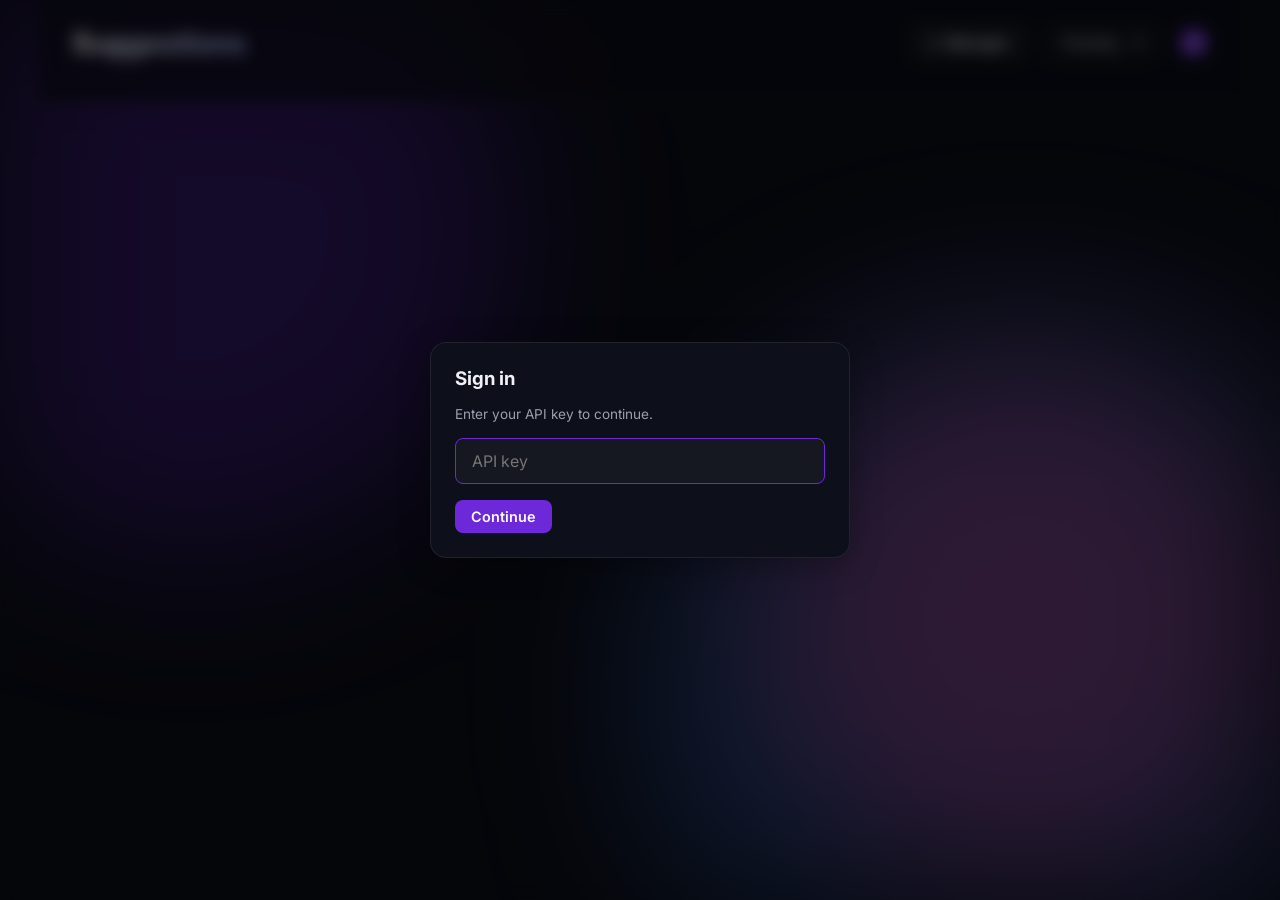
==== static/suggestions.html @ 697f7983 "Added suggestion management." ====
<!DOCTYPE html>
<html lang="en">

<head>
    <meta charset="UTF-8">
    <meta name="viewport" content="width=device-width, initial-scale=1.0">
    <title>Suggestions — Content Manager</title>
    <link href="https://fonts.googleapis.com/css2?family=Inter:wght@300;400;600;800&display=swap" rel="stylesheet">
    <link rel="stylesheet" href="style.css">
    <link rel="icon"
        href="data:image/svg+xml,<svg xmlns=%22http://www.w3.org/2000/svg%22 viewBox=%220 0 100 100%22><text y=%22.9em%22 font-size=%2290%22>📥</text></svg>">
</head>

<body>
    <div id="background-blobs">
        <div class="blob blob-1"></div>
        <div class="blob blob-2"></div>
        <div class="blob blob-3"></div>
    </div>

    <div class="app-container">
        <header class="glass-header">
            <div class="header-content">
                <h1>Suggestions</h1>
                <div class="header-controls">
                    <a href="index.html" class="btn secondary-btn">← Manager</a>
                    <div class="search-box">
                        <label for="status-filter" class="visually-hidden">Status</label>
                        <select id="status-filter">
                            <option value="pending" selected>Pending</option>
                            <option value="approved">Approved</option>
                            <option value="rejected">Rejected</option>
                            <option value="">All</option>
                        </select>
                    </div>
                    <button id="refresh-btn" class="btn primary-btn" title="Refresh">
                        <svg viewBox="0 0 24 24" fill="none" stroke="currentColor" stroke-width="2"
                            stroke-linecap="round" stroke-linejoin="round">
                            <polyline points="23 4 23 10 17 10"></polyline>
                            <polyline points="1 20 1 14 7 14"></polyline>
                            <path d="M3.51 9a9 9 0 0 1 14.85-3.36L23 10M1 14l4.64 4.36A9 9 0 0 0 20.49 15"></path>
                        </svg>
                    </button>
                </div>
            </div>
            <div id="site-tabs" class="site-tabs"></div>
        </header>

        <main>
            <div id="suggestions-list" class="suggestions-list"></div>
            <p id="empty-state" class="empty-state hidden">No suggestions match the current filters.</p>
        </main>
    </div>

    <!-- Edit Payload Modal -->
    <div id="edit-modal" class="modal hidden">
        <div class="modal-backdrop"></div>
        <div class="modal-content glass-panel">
            <button class="close-modal-btn" id="edit-close-btn">&times;</button>
            <div class="modal-body">
                <div class="modal-details">
                    <h3>Edit Payload</h3>
                    <p class="modal-meta" id="edit-id"></p>
                    <textarea id="edit-payload" class="json-editor" spellcheck="false"></textarea>
                    <p id="edit-error" class="login-error"></p>
                    <div class="modal-actions">
                        <button id="edit-cancel-btn" class="btn secondary-btn">Cancel</button>
                        <button id="edit-save-btn" class="btn primary-btn">Save</button>
                    </div>
                </div>
            </div>
        </div>
    </div>

    <!-- Confirm Modal -->
    <div id="confirm-modal" class="modal hidden">
        <div class="modal-backdrop"></div>
        <div class="modal-content glass-panel confirm-modal-content">
            <div class="modal-body">
                <div class="modal-details">
                    <h3 id="confirm-title">Confirm</h3>
                    <p id="confirm-message"></p>
                    <div class="modal-actions">
                        <button id="confirm-cancel-btn" class="btn secondary-btn">Cancel</button>
                        <button id="confirm-ok-btn" class="btn danger-btn">Confirm</button>
                    </div>
                </div>
            </div>
        </div>
    </div>

    <!-- Login Overlay -->
    <div id="login-overlay" class="modal hidden">
        <div class="modal-backdrop"></div>
        <div class="modal-content glass-panel confirm-modal-content">
            <div class="modal-body">
                <div class="modal-details">
                    <h3>Sign in</h3>
                    <p class="modal-meta">Enter your API key to continue.</p>
                    <input type="password" id="api-key-input" class="api-key-input" placeholder="API key"
                        autocomplete="current-password">
                    <p id="login-error" class="login-error"></p>
                    <div class="modal-actions">
                        <button id="login-submit-btn" class="btn primary-btn">Continue</button>
                    </div>
                </div>
            </div>
        </div>
    </div>

    <div id="toast-container"></div>

    <script src="suggestions.js"></script>
</body>

</html>
---- static/style.css ----
:root {
    --bg-color: #0d0f1a;
    --text-main: #f0f0f5;
    --text-muted: #9aa0ae;
    --glass-bg: rgba(255, 255, 255, 0.03);
    --glass-border: rgba(255, 255, 255, 0.08);
    --glass-hover: rgba(255, 255, 255, 0.06);
    --primary: #6d28d9;
    --primary-hover: #7c3aed;
    --danger: #dc2626;
    --danger-hover: #ef4444;
    --accent-1: #3b82f6;
    --accent-2: #ec4899;
}

* {
    box-sizing: border-box;
    margin: 0;
    padding: 0;
}

body {
    font-family: 'Inter', sans-serif;
    background-color: var(--bg-color);
    color: var(--text-main);
    min-height: 100vh;
    overflow-x: hidden;
    position: relative;
}

/* Background Animated Blobs */
#background-blobs {
    position: fixed;
    top: 0;
    left: 0;
    width: 100vw;
    height: 100vh;
    z-index: -1;
    overflow: hidden;
    pointer-events: none;
    filter: blur(80px);
}

.blob {
    position: absolute;
    border-radius: 50%;
    opacity: 0.4;
    animation: float 20s infinite ease-in-out alternate;
}

.blob-1 {
    top: -10%;
    left: -10%;
    width: 50vw;
    height: 50vw;
    background: var(--primary);
    animation-delay: 0s;
}

.blob-2 {
    bottom: -20%;
    right: -10%;
    width: 60vw;
    height: 60vw;
    background: var(--accent-1);
    animation-delay: -5s;
}

.blob-3 {
    top: 40%;
    left: 60%;
    width: 40vw;
    height: 40vw;
    background: var(--accent-2);
    animation-delay: -10s;
}

@keyframes float {
    0% {
        transform: translate(0, 0) scale(1);
    }

    100% {
        transform: translate(10%, 10%) scale(1.1);
    }
}

/* Layout */
.app-container {
    max-width: 1200px;
    margin: 0 auto;
    padding: 2rem;
    display: flex;
    flex-direction: column;
    gap: 2rem;
}

/* Glassmorphism Classes */
.glass-panel {
    background: var(--glass-bg);
    border: 1px solid var(--glass-border);
    backdrop-filter: blur(12px);
    -webkit-backdrop-filter: blur(12px);
    border-radius: 16px;
    box-shadow: 0 8px 32px 0 rgba(0, 0, 0, 0.3);
}

.glass-header {
    background: rgba(13, 15, 26, 0.7);
    border-bottom: 1px solid var(--glass-border);
    backdrop-filter: blur(16px);
    -webkit-backdrop-filter: blur(16px);
    position: sticky;
    top: 0;
    z-index: 10;
    margin: -2rem -2rem 0;
    padding: 1.5rem 2rem;
}

.header-content {
    max-width: 1200px;
    margin: 0 auto;
    display: flex;
    justify-content: space-between;
    align-items: center;
    flex-wrap: wrap;
    gap: 1rem;
}

.header-controls {
    display: flex;
    gap: 1rem;
    align-items: center;
    flex-wrap: wrap;
}

.search-box {
    display: flex;
    align-items: center;
    gap: 0.5rem;
    background: var(--glass-bg);
    padding: 0.5rem 1rem;
    border-radius: 999px;
    border: 1px solid var(--glass-border);
}

.search-box input {
    background: transparent;
    border: none;
    color: var(--text-main);
    font-family: inherit;
    font-size: 0.9rem;
    outline: none;
    width: 200px;
}

.search-box svg {
    color: var(--text-muted);
}

h1 {
    font-weight: 800;
    font-size: 1.8rem;
    background: linear-gradient(90deg, #fff, #a5b4fc);
    -webkit-background-clip: text;
    background-clip: text;
    -webkit-text-fill-color: transparent;
}

.prefix-selector {
    display: flex;
    align-items: center;
    gap: 0.75rem;
    background: var(--glass-bg);
    padding: 0.5rem 1rem;
    border-radius: 999px;
    border: 1px solid var(--glass-border);
}

.prefix-selector label {
    font-size: 0.9rem;
    color: var(--text-muted);
}

.prefix-selector input {
    background: transparent;
    border: none;
    color: var(--text-main);
    font-family: inherit;
    font-size: 1rem;
    outline: none;
    width: 150px;
}

/* Buttons */
.btn {
    display: inline-flex;
    align-items: center;
    justify-content: center;
    padding: 0.5rem 1rem;
    border-radius: 8px;
    border: none;
    font-family: inherit;
    font-weight: 600;
    cursor: pointer;
    transition: all 0.2s ease;
    text-decoration: none;
    font-size: 0.9rem;
    gap: 0.5rem;
}

.btn:active {
    transform: scale(0.95);
}

.primary-btn {
    background: var(--primary);
    color: white;
}

.primary-btn:hover {
    background: var(--primary-hover);
}

.secondary-btn {
    background: var(--glass-hover);
    color: white;
    border: 1px solid var(--glass-border);
}

.secondary-btn:hover {
    background: rgba(255, 255, 255, 0.1);
}

.danger-btn {
    background: rgba(220, 38, 38, 0.2);
    color: #fca5a5;
    border: 1px solid rgba(220, 38, 38, 0.5);
}

.danger-btn:hover {
    background: var(--danger);
    color: white;
}

#refresh-btn {
    padding: 0.4rem;
    border-radius: 50%;
}

#refresh-btn svg {
    width: 16px;
    height: 16px;
}

/* Dropzone */
.dropzone {
    padding: 3rem;
    text-align: center;
    border: 2px dashed var(--glass-border);
    cursor: pointer;
    transition: all 0.3s ease;
}

.dropzone:hover,
.dropzone.dragover {
    border-color: var(--primary);
    background: rgba(109, 40, 217, 0.1);
}

.dropzone-content {
    display: flex;
    flex-direction: column;
    align-items: center;
    gap: 1rem;
    color: var(--text-muted);
}

.dropzone-content h3 {
    color: var(--text-main);
    font-weight: 600;
}

.upload-progress {
    margin-top: 1rem;
    background: var(--glass-bg);
    border-radius: 8px;
    padding: 0.5rem;
    display: flex;
    align-items: center;
    gap: 1rem;
}

.progress-bar {
    flex: 1;
    height: 6px;
    background: var(--glass-border);
    border-radius: 3px;
    overflow: hidden;
}

.progress-fill {
    height: 100%;
    width: 0%;
    background: linear-gradient(90deg, var(--primary), var(--accent-1));
    transition: width 0.3s ease;
}

.hidden {
    display: none !important;
}

main {
    display: flex;
    flex-direction: column;
    gap: 2rem;
}

/* Content Sections */
.content-section {
    display: flex;
    flex-direction: column;
    gap: 2rem;
}

.section-header {
    display: flex;
    align-items: center;
    gap: 1rem;
    border-bottom: 1px solid var(--glass-border);
    padding-bottom: 0.5rem;
}

.section-header h2 {
    font-weight: 600;
    font-size: 1.4rem;
}

.badge {
    background: var(--primary);
    color: white;
    padding: 0.2rem 0.6rem;
    border-radius: 999px;
    font-size: 0.8rem;
    font-weight: 800;
}

/* Grids */
.images-grid, .videos-grid {
    display: grid;
    grid-template-columns: repeat(auto-fill, minmax(180px, 1fr));
    gap: 1.5rem;
}

.image-card {
    position: relative;
    aspect-ratio: 1;
    border-radius: 12px;
    overflow: hidden;
    cursor: pointer;
    background: var(--glass-bg);
    border: 1px solid var(--glass-border);
    transition: transform 0.3s cubic-bezier(0.175, 0.885, 0.32, 1.275), box-shadow 0.3s ease;
}

.image-card img {
    width: 100%;
    height: 100%;
    object-fit: cover;
    transition: transform 0.3s ease;
}

.image-card:hover {
    transform: translateY(-5px) scale(1.03);
    box-shadow: 0 10px 20px rgba(0, 0, 0, 0.4);
    border-color: rgba(255, 255, 255, 0.2);
}

.image-card:hover img {
    transform: scale(1.1);
}

.image-card .overlay {
    position: absolute;
    inset: 0;
    background: linear-gradient(to top, rgba(0, 0, 0, 0.8) 0%, transparent 50%);
    opacity: 0;
    transition: opacity 0.3s ease;
    display: flex;
    align-items: flex-end;
    padding: 1rem;
}

.image-card:hover .overlay {
    opacity: 1;
}

.overlay span {
    font-size: 0.85rem;
    white-space: nowrap;
    overflow: hidden;
    text-overflow: ellipsis;
}

.others-list {
    display: flex;
    flex-direction: column;
    gap: 0.5rem;
}

.list-item {
    display: flex;
    justify-content: space-between;
    align-items: center;
    padding: 1rem;
    background: var(--glass-bg);
    border: 1px solid var(--glass-border);
    border-radius: 8px;
    transition: background 0.2s ease;
}

.list-item:hover {
    background: var(--glass-hover);
}

.item-info {
    display: flex;
    align-items: center;
    gap: 1rem;
}

.item-icon {
    color: var(--text-muted);
}

.item-name {
    font-weight: 600;
}

.item-meta {
    display: flex;
    gap: 1rem;
    font-size: 0.85rem;
    color: var(--text-muted);
}

.item-actions {
    display: flex;
    gap: 0.5rem;
}

/* Modal */
.modal {
    position: fixed;
    inset: 0;
    z-index: 50;
    display: flex;
    align-items: center;
    justify-content: center;
    padding: 2rem;
}

.modal-backdrop {
    position: absolute;
    inset: 0;
    background: rgba(0, 0, 0, 0.6);
    backdrop-filter: blur(8px);
    -webkit-backdrop-filter: blur(8px);
}

.modal-content {
    position: relative;
    max-width: 800px;
    width: 100%;
    max-height: 90vh;
    display: flex;
    flex-direction: column;
    overflow: hidden;
    background: var(--bg-color);
    border-radius: 16px;
    border: 1px solid var(--glass-border);
    animation: modalPop 0.3s cubic-bezier(0.175, 0.885, 0.32, 1.275);
}

@keyframes modalPop {
    0% {
        transform: scale(0.9);
        opacity: 0;
    }

    100% {
        transform: scale(1);
        opacity: 1;
    }
}

.close-modal-btn {
    position: absolute;
    top: 1rem;
    right: 1rem;
    background: rgba(0, 0, 0, 0.5);
    color: white;
    border: none;
    width: 32px;
    height: 32px;
    border-radius: 50%;
    font-size: 1.5rem;
    cursor: pointer;
    display: flex;
    align-items: center;
    justify-content: center;
    z-index: 10;
    transition: background 0.2s;
}

.close-modal-btn:hover {
    background: var(--danger);
}

.modal-body {
    display: flex;
    flex-direction: column;
    height: 100%;
    overflow-y: auto;
}

#modal-image {
    width: 100%;
    max-height: 60vh;
    object-fit: contain;
    background-color: #1a1c29;
    background-image:
        linear-gradient(45deg, #0d0f1a 25%, transparent 25%),
        linear-gradient(-45deg, #0d0f1a 25%, transparent 25%),
        linear-gradient(45deg, transparent 75%, #0d0f1a 75%),
        linear-gradient(-45deg, transparent 75%, #0d0f1a 75%);
    background-size: 20px 20px;
    background-position: 0 0, 0 10px, 10px -10px, -10px 0px;
}

.modal-details {
    padding: 1.5rem;
    display: flex;
    flex-direction: column;
    gap: 1rem;
}

#modal-title {
    font-weight: 600;
    word-break: break-all;
}

.modal-meta {
    font-size: 0.85rem;
    color: var(--text-muted);
}

.modal-meta:empty {
    display: none;
}

.confirm-modal-content {
    max-width: 420px;
}

#confirm-message {
    color: var(--text-muted);
    font-size: 0.95rem;
    line-height: 1.5;
    word-break: break-word;
}

.api-key-input {
    background: var(--glass-bg);
    border: 1px solid var(--glass-border);
    color: var(--text-main);
    font-family: inherit;
    font-size: 1rem;
    padding: 0.75rem 1rem;
    border-radius: 8px;
    outline: none;
    width: 100%;
    transition: border-color 0.2s ease;
}

.api-key-input:focus {
    border-color: var(--primary);
}

.login-error {
    color: var(--danger);
    font-size: 0.85rem;
    min-height: 1.2em;
    margin: 0;
}

.login-error:empty {
    display: none;
}

/* Toasts */
#toast-container {
    position: fixed;
    bottom: 1.5rem;
    right: 1.5rem;
    z-index: 100;
    display: flex;
    flex-direction: column;
    gap: 0.5rem;
    pointer-events: none;
}

.toast {
    background: rgba(13, 15, 26, 0.85);
    border: 1px solid var(--glass-border);
    backdrop-filter: blur(12px);
    -webkit-backdrop-filter: blur(12px);
    color: var(--text-main);
    padding: 0.75rem 1rem;
    border-radius: 8px;
    font-size: 0.9rem;
    max-width: 360px;
    box-shadow: 0 8px 24px rgba(0, 0, 0, 0.3);
    opacity: 0;
    transform: translateX(20px);
    transition: opacity 0.25s ease, transform 0.25s ease;
    pointer-events: auto;
}

.toast.show {
    opacity: 1;
    transform: translateX(0);
}

.toast-success {
    border-color: rgba(52, 211, 153, 0.5);
}

.toast-error {
    border-color: rgba(220, 38, 38, 0.6);
}

.modal-actions {
    display: flex;
    gap: 1rem;
    flex-wrap: wrap;
}

/* Animations */
@keyframes spin {
    100% {
        transform: rotate(360deg);
    }
}

.loading {
    opacity: 0.5;
    pointer-events: none;
}

.spinner {
    animation: spin 1s linear infinite;
}

/* ---------------- Suggestions page ---------------- */

.visually-hidden {
    position: absolute;
    width: 1px;
    height: 1px;
    padding: 0;
    margin: -1px;
    overflow: hidden;
    clip: rect(0, 0, 0, 0);
    white-space: nowrap;
    border: 0;
}

.muted {
    color: var(--text-muted);
    font-size: 0.9rem;
}

#status-filter {
    background: transparent;
    border: none;
    color: var(--text-main);
    font-family: inherit;
    font-size: 0.9rem;
    outline: none;
    cursor: pointer;
}

#status-filter option {
    background: var(--bg-color);
    color: var(--text-main);
}

.site-tabs {
    display: flex;
    gap: 0.5rem;
    flex-wrap: wrap;
    margin-top: 1rem;
    max-width: 1200px;
    margin-left: auto;
    margin-right: auto;
}

.site-tab {
    display: inline-flex;
    align-items: center;
    gap: 0.5rem;
    background: var(--glass-bg);
    border: 1px solid var(--glass-border);
    color: var(--text-muted);
    padding: 0.5rem 1rem;
    border-radius: 999px;
    cursor: pointer;
    font-family: inherit;
    font-size: 0.9rem;
    font-weight: 600;
    transition: all 0.2s ease;
}

.site-tab:hover {
    background: var(--glass-hover);
    color: var(--text-main);
}

.site-tab.active {
    background: var(--primary);
    border-color: var(--primary);
    color: white;
}

.tab-badge {
    background: rgba(255, 255, 255, 0.15);
    color: inherit;
    padding: 0.1rem 0.55rem;
    border-radius: 999px;
    font-size: 0.75rem;
    font-weight: 800;
    min-width: 1.5rem;
    text-align: center;
}

.tab-badge.has-pending {
    background: var(--accent-2);
    color: white;
}

.suggestions-list {
    display: flex;
    flex-direction: column;
    gap: 1.5rem;
}

.empty-state {
    text-align: center;
    color: var(--text-muted);
    padding: 3rem;
}

.suggestion-card {
    padding: 1.25rem 1.5rem;
    display: flex;
    flex-direction: column;
    gap: 1rem;
    transition: box-shadow 0.3s ease;
}

.suggestion-card.status-approved {
    border-left: 3px solid #22c55e;
}

.suggestion-card.status-rejected {
    border-left: 3px solid var(--danger);
    opacity: 0.75;
}

.suggestion-card.status-pending {
    border-left: 3px solid var(--accent-2);
}

.suggestion-card.focus-flash {
    box-shadow: 0 0 0 2px var(--accent-1), 0 8px 32px 0 rgba(0, 0, 0, 0.3);
}

.suggestion-head {
    display: flex;
    justify-content: space-between;
    align-items: flex-start;
    gap: 1rem;
    flex-wrap: wrap;
}

.suggestion-meta {
    display: flex;
    align-items: center;
    gap: 0.75rem;
    flex-wrap: wrap;
}

.suggestion-id {
    font-family: ui-monospace, SFMono-Regular, Menlo, Monaco, monospace;
    font-size: 0.85rem;
    color: var(--text-main);
    background: var(--glass-bg);
    border: 1px solid var(--glass-border);
    padding: 0.2rem 0.5rem;
    border-radius: 6px;
}

.suggestion-kind {
    font-size: 0.75rem;
    font-weight: 800;
    text-transform: uppercase;
    letter-spacing: 0.05em;
    padding: 0.2rem 0.55rem;
    border-radius: 999px;
}

.kind-new {
    background: rgba(34, 197, 94, 0.15);
    color: #86efac;
    border: 1px solid rgba(34, 197, 94, 0.4);
}

.kind-edit {
    background: rgba(59, 130, 246, 0.15);
    color: #93c5fd;
    border: 1px solid rgba(59, 130, 246, 0.4);
}

.kind-delete {
    background: rgba(220, 38, 38, 0.15);
    color: #fca5a5;
    border: 1px solid rgba(220, 38, 38, 0.4);
}

.suggestion-date {
    color: var(--text-muted);
    font-size: 0.85rem;
}

.status-pill {
    font-size: 0.7rem;
    font-weight: 800;
    text-transform: uppercase;
    letter-spacing: 0.05em;
    padding: 0.15rem 0.5rem;
    border-radius: 999px;
}

.status-pill.status-pending {
    background: rgba(236, 72, 153, 0.2);
    color: #f9a8d4;
    border: 1px solid rgba(236, 72, 153, 0.5);
}

.status-pill.status-approved {
    background: rgba(34, 197, 94, 0.2);
    color: #86efac;
    border: 1px solid rgba(34, 197, 94, 0.5);
}

.status-pill.status-rejected {
    background: rgba(220, 38, 38, 0.2);
    color: #fca5a5;
    border: 1px solid rgba(220, 38, 38, 0.5);
}

.suggestion-actions {
    display: flex;
    gap: 0.5rem;
    flex-wrap: wrap;
}

.suggestion-body {
    display: flex;
    flex-direction: column;
    gap: 1rem;
}

.block-label {
    font-size: 0.75rem;
    font-weight: 800;
    text-transform: uppercase;
    letter-spacing: 0.08em;
    color: var(--text-muted);
    margin-bottom: 0.5rem;
}

.payload-json {
    background: rgba(0, 0, 0, 0.25);
    border: 1px solid var(--glass-border);
    border-radius: 8px;
    padding: 0.75rem 1rem;
    font-family: ui-monospace, SFMono-Regular, Menlo, Monaco, monospace;
    font-size: 0.8rem;
    color: var(--text-main);
    overflow-x: auto;
    max-height: 300px;
    overflow-y: auto;
    white-space: pre;
}

.suggestion-images-grid {
    display: grid;
    grid-template-columns: repeat(auto-fill, minmax(140px, 1fr));
    gap: 1rem;
}

.image-tile {
    display: flex;
    flex-direction: column;
    gap: 0.5rem;
    background: var(--glass-bg);
    border: 1px solid var(--glass-border);
    border-radius: 10px;
    padding: 0.5rem;
}

.image-tile.status-rejected {
    opacity: 0.45;
}

.image-tile.status-approved {
    border-color: rgba(34, 197, 94, 0.4);
}

.image-tile-link {
    display: block;
    aspect-ratio: 1;
    overflow: hidden;
    border-radius: 6px;
    background: rgba(0, 0, 0, 0.2);
}

.image-tile-link img {
    width: 100%;
    height: 100%;
    object-fit: cover;
    transition: transform 0.2s ease;
}

.image-tile-link:hover img {
    transform: scale(1.05);
}

.image-tile-meta {
    display: flex;
    justify-content: space-between;
    align-items: center;
    gap: 0.5rem;
}

.image-id {
    font-family: ui-monospace, SFMono-Regular, Menlo, Monaco, monospace;
    font-size: 0.7rem;
    color: var(--text-muted);
    overflow: hidden;
    text-overflow: ellipsis;
    white-space: nowrap;
    flex: 1;
}

.btn.small {
    padding: 0.3rem 0.6rem;
    font-size: 0.75rem;
}

.json-editor {
    background: rgba(0, 0, 0, 0.3);
    border: 1px solid var(--glass-border);
    color: var(--text-main);
    font-family: ui-monospace, SFMono-Regular, Menlo, Monaco, monospace;
    font-size: 0.85rem;
    padding: 0.75rem 1rem;
    border-radius: 8px;
    min-height: 220px;
    resize: vertical;
    width: 100%;
    outline: none;
    transition: border-color 0.2s ease;
}

.json-editor:focus {
    border-color: var(--primary);
}
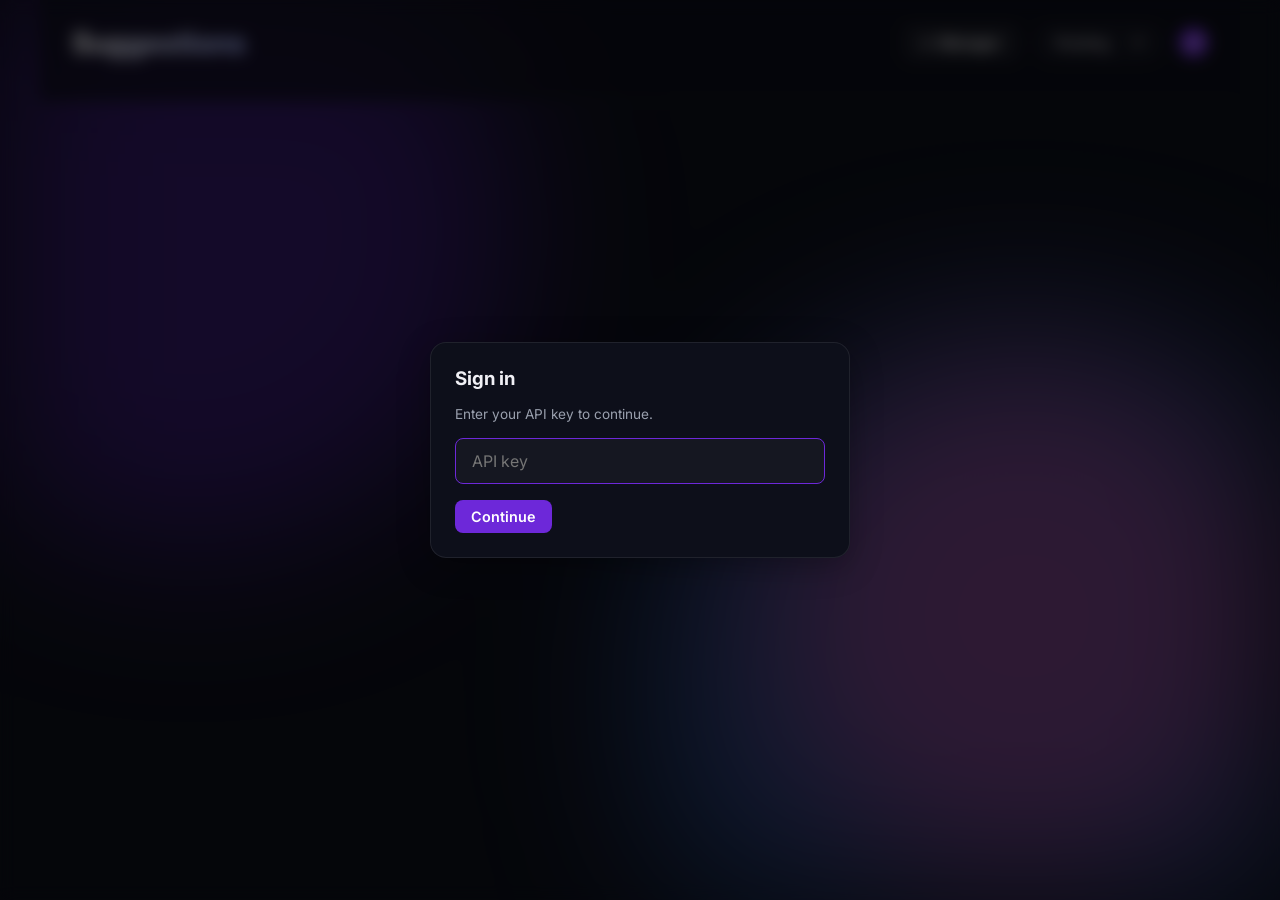
==== commit 665a8fed: "Added public suggestion retrieval for any feedback." ====
--- a/static/suggestions.html
+++ b/static/suggestions.html
@@ -29,6 +29,7 @@
                         <select id="status-filter">
                             <option value="pending" selected>Pending</option>
                             <option value="approved">Approved</option>
+                            <option value="completed">Completed</option>
                             <option value="rejected">Rejected</option>
                             <option value="">All</option>
                         </select>
@@ -52,6 +53,29 @@
         </main>
     </div>
 
+    <!-- Image Preview Modal -->
+    <div id="image-modal" class="modal hidden">
+        <div class="modal-backdrop"></div>
+        <div class="modal-content glass-panel">
+            <button class="close-modal-btn" id="image-modal-close-btn">&times;</button>
+            <div class="modal-body">
+                <img id="image-modal-img" src="" alt="">
+                <div class="modal-details">
+                    <h3 id="image-modal-id"></h3>
+                    <p id="image-modal-meta" class="modal-meta"></p>
+                    <p id="image-modal-moved" class="modal-meta"></p>
+                    <div class="modal-actions">
+                        <a id="image-modal-original" href="#" target="_blank" rel="noopener" class="btn secondary-btn">Original</a>
+                        <a id="image-modal-preview" href="#" target="_blank" rel="noopener" class="btn secondary-btn">Preview</a>
+                        <a id="image-modal-thumb" href="#" target="_blank" rel="noopener" class="btn secondary-btn">Thumbnail</a>
+                        <button id="image-modal-copy-id" class="btn secondary-btn">Copy ID</button>
+                        <button id="image-modal-remove" class="btn danger-btn">Remove</button>
+                    </div>
+                </div>
+            </div>
+        </div>
+    </div>
+
     <!-- Edit Payload Modal -->
     <div id="edit-modal" class="modal hidden">
         <div class="modal-backdrop"></div>
@@ -66,6 +90,27 @@
                     <div class="modal-actions">
                         <button id="edit-cancel-btn" class="btn secondary-btn">Cancel</button>
                         <button id="edit-save-btn" class="btn primary-btn">Save</button>
+                    </div>
+                </div>
+            </div>
+        </div>
+    </div>
+
+    <!-- Admin Feedback Modal -->
+    <div id="feedback-modal" class="modal hidden">
+        <div class="modal-backdrop"></div>
+        <div class="modal-content glass-panel">
+            <button class="close-modal-btn" id="feedback-close-btn">&times;</button>
+            <div class="modal-body">
+                <div class="modal-details">
+                    <h3>Admin Feedback</h3>
+                    <p class="modal-meta" id="feedback-id"></p>
+                    <textarea id="feedback-text" class="json-editor feedback-editor" spellcheck="true"
+                        placeholder="Feedback shown to the suggester when they check this suggestion's status."></textarea>
+                    <p id="feedback-error" class="login-error"></p>
+                    <div class="modal-actions">
+                        <button id="feedback-cancel-btn" class="btn secondary-btn">Cancel</button>
+                        <button id="feedback-save-btn" class="btn primary-btn">Save</button>
                     </div>
                 </div>
             </div>
--- a/static/style.css
+++ b/static/style.css
@@ -192,6 +192,23 @@
     width: 150px;
 }
 
+#prefix-presets {
+    background: transparent;
+    border: none;
+    border-left: 1px solid var(--glass-border);
+    padding-left: 0.75rem;
+    color: var(--text-muted);
+    font-family: inherit;
+    font-size: 0.9rem;
+    outline: none;
+    cursor: pointer;
+}
+
+#prefix-presets option {
+    background: var(--bg-color);
+    color: var(--text-main);
+}
+
 /* Buttons */
 .btn {
     display: inline-flex;
@@ -248,9 +265,60 @@
     border-radius: 50%;
 }
 
-#refresh-btn svg {
+#refresh-btn svg,
+#sync-sheet-btn svg {
     width: 16px;
     height: 16px;
+}
+
+#data-files-section .section-header #sync-sheet-btn {
+    margin-left: auto;
+}
+
+/* Delayed-delete picker + scheduled markers */
+.confirm-delay-row {
+    display: flex;
+    align-items: center;
+    gap: 0.6rem;
+    margin: 0.5rem 0 0.25rem;
+}
+
+.confirm-delay-row select {
+    background: var(--bg-color);
+    color: var(--text-main);
+    border: 1px solid var(--glass-border);
+    border-radius: 8px;
+    padding: 0.4rem 0.6rem;
+    font-family: inherit;
+    font-size: 0.9rem;
+    cursor: pointer;
+}
+
+.sched-badge {
+    display: inline-flex;
+    align-items: center;
+    gap: 0.25rem;
+    background: rgba(240, 173, 78, 0.18);
+    color: #f0ad4e;
+    border: 1px solid rgba(240, 173, 78, 0.4);
+    padding: 0.1rem 0.5rem;
+    border-radius: 999px;
+    font-size: 0.75rem;
+    font-weight: 700;
+    white-space: nowrap;
+}
+
+.image-card .sched-badge {
+    position: absolute;
+    top: 0.5rem;
+    right: 0.5rem;
+    z-index: 2;
+    backdrop-filter: blur(4px);
+}
+
+.image-card.scheduled,
+.list-item.scheduled {
+    outline: 1px solid rgba(240, 173, 78, 0.5);
 }
 
 /* Dropzone */
@@ -524,7 +592,8 @@
     overflow-y: auto;
 }
 
-#modal-image {
+#modal-image,
+#image-modal-img {
     width: 100%;
     max-height: 60vh;
     object-fit: contain;
@@ -662,6 +731,29 @@
     animation: spin 1s linear infinite;
 }
 
+.btn:disabled {
+    opacity: 0.55;
+    cursor: not-allowed;
+}
+
+.action-status {
+    display: inline-flex;
+    align-items: center;
+    gap: 0.4rem;
+    font-size: 0.9rem;
+    color: var(--text-muted);
+}
+
+.btn-spinner {
+    display: inline-block;
+    width: 14px;
+    height: 14px;
+    border: 2px solid currentColor;
+    border-top-color: transparent;
+    border-radius: 50%;
+    animation: spin 0.8s linear infinite;
+}
+
 /* ---------------- Suggestions page ---------------- */
 
 .visually-hidden {
@@ -782,6 +874,10 @@
     border-left: 3px solid var(--accent-2);
 }
 
+.suggestion-card.status-completed {
+    border-left: 3px solid #3b82f6;
+}
+
 .suggestion-card.focus-flash {
     box-shadow: 0 0 0 2px var(--accent-1), 0 8px 32px 0 rgba(0, 0, 0, 0.3);
 }
@@ -812,12 +908,29 @@
 }
 
 .suggestion-kind {
+    display: inline-flex;
+    align-items: baseline;
+    gap: 0.4rem;
     font-size: 0.75rem;
     font-weight: 800;
     text-transform: uppercase;
     letter-spacing: 0.05em;
-    padding: 0.2rem 0.55rem;
+    padding: 0.2rem 0.6rem;
     border-radius: 999px;
+}
+
+.kind-prefix {
+    font-weight: 500;
+    opacity: 0.65;
+    font-size: 0.65rem;
+}
+
+.kind-prefix::after {
+    content: ':';
+}
+
+.kind-value {
+    font-weight: 800;
 }
 
 .kind-new {
@@ -870,6 +983,30 @@
     border: 1px solid rgba(220, 38, 38, 0.5);
 }
 
+.status-pill.status-completed {
+    background: rgba(59, 130, 246, 0.2);
+    color: #93c5fd;
+    border: 1px solid rgba(59, 130, 246, 0.5);
+}
+
+.feedback-text {
+    background: rgba(59, 130, 246, 0.08);
+    border: 1px solid rgba(59, 130, 246, 0.3);
+    border-radius: 8px;
+    padding: 0.75rem 1rem;
+    font-size: 0.85rem;
+    color: var(--text-main);
+    white-space: pre-wrap;
+    overflow-wrap: anywhere;
+    max-height: 200px;
+    overflow-y: auto;
+}
+
+.feedback-editor {
+    font-family: inherit;
+    min-height: 120px;
+}
+
 .suggestion-actions {
     display: flex;
     gap: 0.5rem;
@@ -935,6 +1072,12 @@
     overflow: hidden;
     border-radius: 6px;
     background: rgba(0, 0, 0, 0.2);
+    border: none;
+    padding: 0;
+    width: 100%;
+    cursor: pointer;
+    font: inherit;
+    color: inherit;
 }
 
 .image-tile-link img {
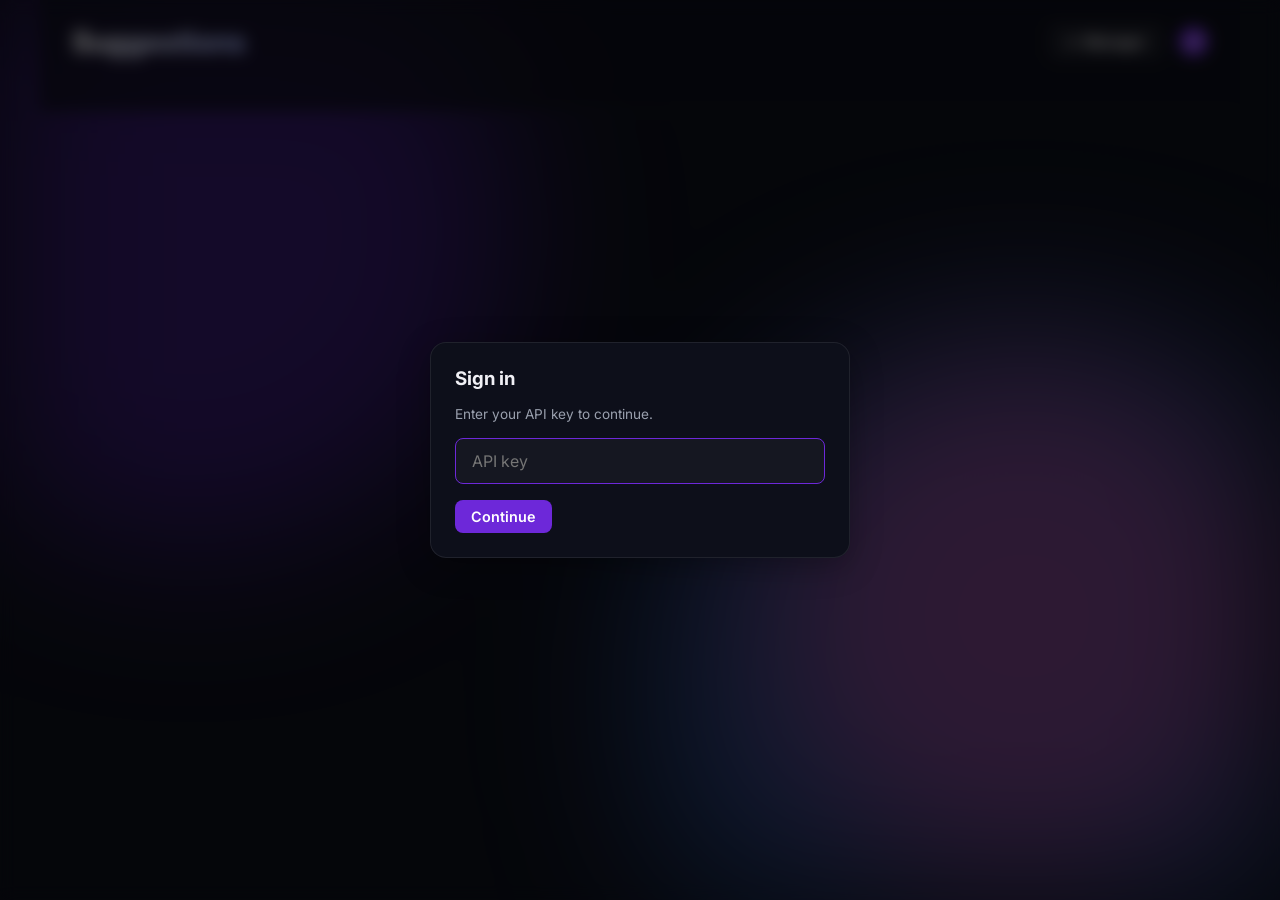
==== commit 7acfa82e: "Improved approval speed." ====
--- a/static/suggestions.html
+++ b/static/suggestions.html
@@ -24,16 +24,6 @@
                 <h1>Suggestions</h1>
                 <div class="header-controls">
                     <a href="index.html" class="btn secondary-btn">← Manager</a>
-                    <div class="search-box">
-                        <label for="status-filter" class="visually-hidden">Status</label>
-                        <select id="status-filter">
-                            <option value="pending" selected>Pending</option>
-                            <option value="approved">Approved</option>
-                            <option value="completed">Completed</option>
-                            <option value="rejected">Rejected</option>
-                            <option value="">All</option>
-                        </select>
-                    </div>
                     <button id="refresh-btn" class="btn primary-btn" title="Refresh">
                         <svg viewBox="0 0 24 24" fill="none" stroke="currentColor" stroke-width="2"
                             stroke-linecap="round" stroke-linejoin="round">
@@ -44,7 +34,8 @@
                     </button>
                 </div>
             </div>
-            <div id="site-tabs" class="site-tabs"></div>
+            <div id="site-tabs" class="site-tabs" role="tablist" aria-label="Sites"></div>
+            <div id="status-tabs" class="status-tabs" role="tablist" aria-label="Status filter"></div>
         </header>
 
         <main>
@@ -117,6 +108,29 @@
         </div>
     </div>
 
+    <!-- Summary Modal -->
+    <div id="summary-modal" class="modal hidden">
+        <div class="modal-backdrop"></div>
+        <div class="modal-content glass-panel">
+            <button class="close-modal-btn" id="summary-close-btn">&times;</button>
+            <div class="modal-body">
+                <div class="modal-details">
+                    <h3>Summary</h3>
+                    <p class="modal-meta" id="summary-id"></p>
+                    <textarea id="summary-input" class="json-editor summary-editor" spellcheck="true"
+                        maxlength="300"
+                        placeholder="Short summary of what this suggestion is for, shown to the suggester in their status list."></textarea>
+                    <p class="modal-hint">Max 300 characters. Leave empty to fall back to the auto-generated summary.</p>
+                    <p id="summary-error" class="login-error"></p>
+                    <div class="modal-actions">
+                        <button id="summary-cancel-btn" class="btn secondary-btn">Cancel</button>
+                        <button id="summary-save-btn" class="btn primary-btn">Save</button>
+                    </div>
+                </div>
+            </div>
+        </div>
+    </div>
+
     <!-- Confirm Modal -->
     <div id="confirm-modal" class="modal hidden">
         <div class="modal-backdrop"></div>
--- a/static/style.css
+++ b/static/style.css
@@ -391,6 +391,14 @@
     gap: 2rem;
 }
 
+/* Each header + grid pair keeps the same 2rem rhythm the flat layout had. */
+.content-group,
+#data-files-section {
+    display: flex;
+    flex-direction: column;
+    gap: 2rem;
+}
+
 .section-header {
     display: flex;
     align-items: center;
@@ -841,6 +849,16 @@
     color: white;
 }
 
+/* Pending-work marker on site tabs when the badge is showing another filter's
+   count, so "this site still needs review" stays visible at a glance. */
+.pending-dot {
+    width: 8px;
+    height: 8px;
+    border-radius: 50%;
+    background: var(--accent-2);
+    flex-shrink: 0;
+}
+
 .suggestions-list {
     display: flex;
     flex-direction: column;
@@ -905,6 +923,13 @@
     border: 1px solid var(--glass-border);
     padding: 0.2rem 0.5rem;
     border-radius: 6px;
+    cursor: pointer;
+    transition: background 0.2s ease, border-color 0.2s ease;
+}
+
+.suggestion-id:hover {
+    background: var(--glass-hover);
+    border-color: rgba(255, 255, 255, 0.2);
 }
 
 .suggestion-kind {
@@ -1002,9 +1027,34 @@
     overflow-y: auto;
 }
 
+.summary-text {
+    font-size: 0.9rem;
+    color: var(--text-main);
+    white-space: pre-wrap;
+    overflow-wrap: anywhere;
+}
+
 .feedback-editor {
     font-family: inherit;
     min-height: 120px;
+}
+
+.summary-editor {
+    font-family: inherit;
+    min-height: 80px;
+}
+
+.images-head {
+    display: flex;
+    align-items: baseline;
+    justify-content: space-between;
+    gap: 0.75rem;
+}
+
+.modal-hint {
+    font-size: 0.75rem;
+    color: var(--text-muted);
+    margin-top: 0.5rem;
 }
 
 .suggestion-actions {
@@ -1130,4 +1180,272 @@
 
 .json-editor:focus {
     border-color: var(--primary);
+}
+
+/* Status filter pills (suggestions page) */
+.status-tabs {
+    display: flex;
+    gap: 0.5rem;
+    flex-wrap: wrap;
+    margin: 0.75rem auto 0;
+    max-width: 1200px;
+}
+
+.status-tab {
+    display: inline-flex;
+    align-items: center;
+    gap: 0.5rem;
+    background: transparent;
+    border: 1px solid var(--glass-border);
+    color: var(--text-muted);
+    padding: 0.35rem 0.85rem;
+    border-radius: 999px;
+    cursor: pointer;
+    font-family: inherit;
+    font-size: 0.85rem;
+    font-weight: 600;
+    transition: all 0.2s ease;
+}
+
+.status-tab:hover {
+    background: var(--glass-hover);
+    color: var(--text-main);
+}
+
+.status-tab.active {
+    color: var(--text-main);
+    background: var(--glass-hover);
+}
+
+.status-tab-pending.active {
+    border-color: rgba(236, 72, 153, 0.6);
+    background: rgba(236, 72, 153, 0.15);
+    color: #f9a8d4;
+}
+
+.status-tab-approved.active {
+    border-color: rgba(34, 197, 94, 0.6);
+    background: rgba(34, 197, 94, 0.15);
+    color: #86efac;
+}
+
+.status-tab-completed.active {
+    border-color: rgba(59, 130, 246, 0.6);
+    background: rgba(59, 130, 246, 0.15);
+    color: #93c5fd;
+}
+
+.status-tab-rejected.active {
+    border-color: rgba(220, 38, 38, 0.6);
+    background: rgba(220, 38, 38, 0.15);
+    color: #fca5a5;
+}
+
+.status-tab-all.active {
+    border-color: var(--primary);
+    background: rgba(109, 40, 217, 0.2);
+    color: #c4b5fd;
+}
+
+/* Suggestions badge on the manager's header link */
+#suggestions-badge {
+    margin-left: 0.4rem;
+}
+
+/* Collapsible payloads */
+.payload-json.collapsed {
+    max-height: 180px;
+    overflow-y: hidden;
+    /* The mask would fade a classic horizontal scrollbar into an invisible
+       strip; scroll after expanding instead. */
+    overflow-x: hidden;
+    -webkit-mask-image: linear-gradient(to bottom, black 60%, transparent 100%);
+    mask-image: linear-gradient(to bottom, black 60%, transparent 100%);
+}
+
+/* "Show all N lines" must actually show all of them: lift the base rule's
+   300px cap once expanded (non-collapsible payloads are ≤14 lines anyway). */
+.payload-block .payload-json:not(.collapsed) {
+    max-height: none;
+}
+
+.payload-toggle {
+    align-self: flex-start;
+    margin-top: 0.4rem;
+    background: none;
+    border: none;
+    color: var(--accent-1);
+    font-family: inherit;
+    font-size: 0.8rem;
+    font-weight: 600;
+    cursor: pointer;
+    padding: 0.2rem 0;
+}
+
+.payload-toggle:hover {
+    text-decoration: underline;
+}
+
+.payload-block {
+    display: flex;
+    flex-direction: column;
+    align-items: stretch;
+}
+
+/* Prefix breadcrumb (manager page) */
+.prefix-breadcrumb {
+    max-width: 1200px;
+    margin: 0.75rem auto 0;
+    display: flex;
+    align-items: center;
+    gap: 0.35rem;
+    flex-wrap: wrap;
+    font-size: 0.85rem;
+}
+
+.crumb {
+    background: none;
+    border: none;
+    padding: 0.15rem 0.35rem;
+    border-radius: 6px;
+    color: var(--text-muted);
+    font-family: inherit;
+    font-size: inherit;
+    cursor: pointer;
+    transition: background 0.2s ease, color 0.2s ease;
+}
+
+.crumb:hover {
+    background: var(--glass-hover);
+    color: var(--text-main);
+}
+
+.crumb.current {
+    color: var(--text-main);
+    font-weight: 600;
+    cursor: default;
+}
+
+.crumb-sep {
+    color: var(--text-muted);
+    opacity: 0.5;
+}
+
+/* Loading skeletons */
+@keyframes shimmer {
+    0% {
+        background-position: -400px 0;
+    }
+
+    100% {
+        background-position: 400px 0;
+    }
+}
+
+.skeleton-line,
+.skeleton-tile {
+    background: linear-gradient(90deg, var(--glass-bg) 25%, var(--glass-hover) 50%, var(--glass-bg) 75%);
+    background-size: 800px 100%;
+    animation: shimmer 1.4s linear infinite;
+    border-radius: 6px;
+}
+
+.skeleton-card {
+    padding: 1.25rem 1.5rem;
+    display: flex;
+    flex-direction: column;
+    gap: 1rem;
+}
+
+.skeleton-row {
+    display: flex;
+    gap: 0.75rem;
+    flex-wrap: wrap;
+}
+
+.skeleton-line {
+    display: inline-block;
+    height: 0.9rem;
+}
+
+.skeleton-block {
+    height: 6rem;
+    width: 100%;
+}
+
+.skeleton-tile {
+    aspect-ratio: 1;
+    border-radius: 12px;
+    border: 1px solid var(--glass-border);
+}
+
+.loading-dim {
+    opacity: 0.55;
+    pointer-events: none;
+    transition: opacity 0.2s ease;
+}
+
+/* Accessibility + small screens */
+.btn:focus-visible,
+.site-tab:focus-visible,
+.status-tab:focus-visible,
+.crumb:focus-visible,
+.suggestion-id:focus-visible {
+    outline: 2px solid var(--accent-1);
+    outline-offset: 2px;
+}
+
+@media (prefers-reduced-motion: reduce) {
+
+    .blob,
+    .skeleton-line,
+    .skeleton-tile {
+        animation: none;
+    }
+
+    * {
+        transition-duration: 0.01ms !important;
+    }
+}
+
+@media (max-width: 640px) {
+    .app-container {
+        padding: 1rem;
+    }
+
+    .glass-header {
+        margin: -1rem -1rem 0;
+        padding: 1rem;
+    }
+
+    .images-grid,
+    .videos-grid {
+        grid-template-columns: repeat(auto-fill, minmax(120px, 1fr));
+        gap: 1rem;
+    }
+
+    .suggestion-images-grid {
+        grid-template-columns: repeat(auto-fill, minmax(110px, 1fr));
+    }
+
+    .search-box input {
+        width: 130px;
+    }
+
+    .prefix-selector input {
+        width: 100px;
+    }
+
+    .modal {
+        padding: 0.75rem;
+    }
+
+    .modal-details {
+        padding: 1rem;
+    }
+
+    .suggestion-head,
+    .suggestion-actions {
+        gap: 0.5rem;
+    }
 }
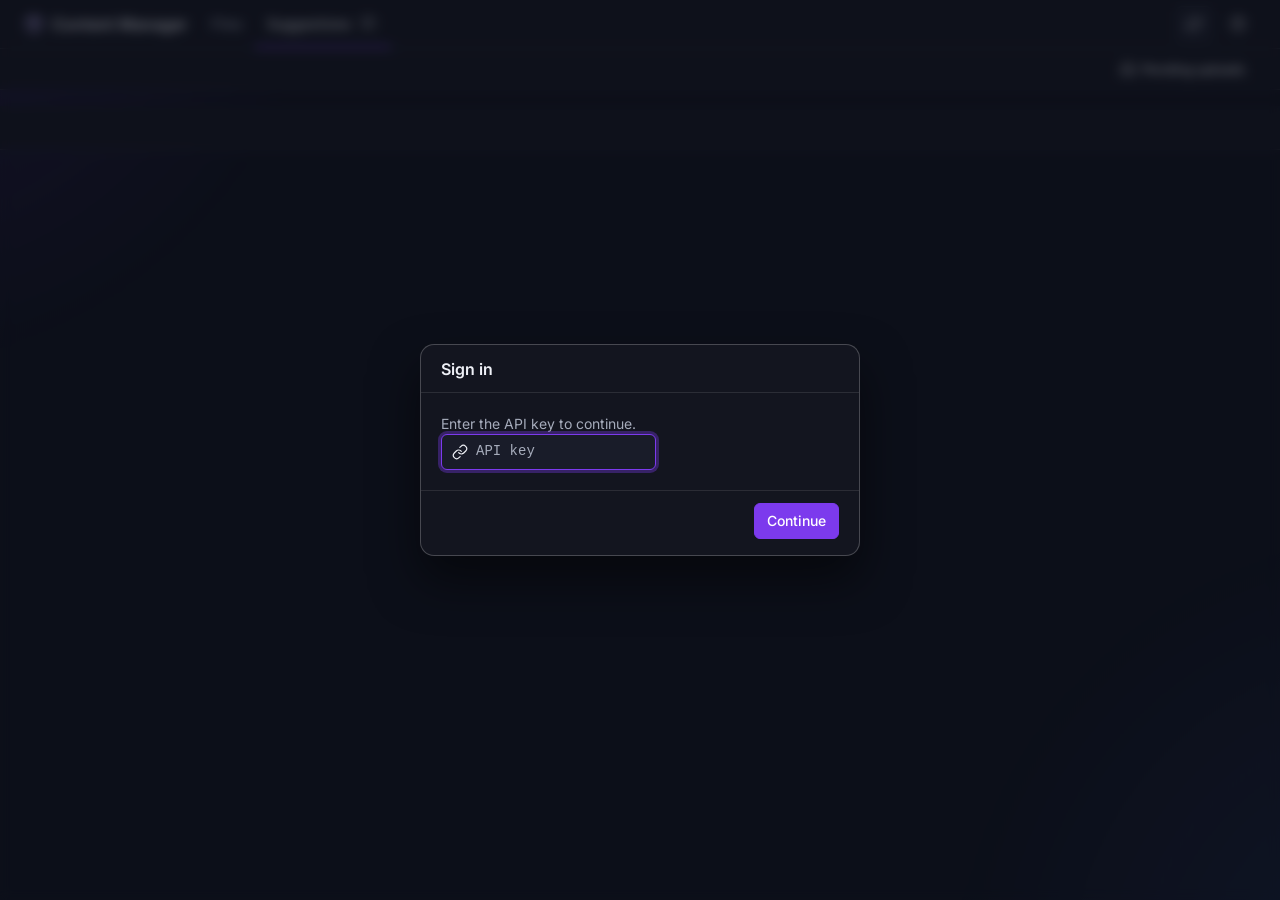
==== commit db2f47e3: "Improved ui/ux" ====
--- a/static/suggestions.html
+++ b/static/suggestions.html
@@ -3,173 +3,109 @@
 
 <head>
     <meta charset="UTF-8">
-    <meta name="viewport" content="width=device-width, initial-scale=1.0">
+    <meta name="viewport" content="width=device-width, initial-scale=1, viewport-fit=cover, interactive-widget=resizes-content">
+    <meta name="theme-color" content="#0d0f1a">
+    <meta name="color-scheme" content="dark">
     <title>Suggestions — Content Manager</title>
-    <link href="https://fonts.googleapis.com/css2?family=Inter:wght@300;400;600;800&display=swap" rel="stylesheet">
+    <link rel="preconnect" href="https://fonts.googleapis.com">
+    <link rel="preconnect" href="https://fonts.gstatic.com" crossorigin>
+    <link href="https://fonts.googleapis.com/css2?family=Inter:wght@400;500;600&display=swap" rel="stylesheet">
     <link rel="stylesheet" href="style.css">
     <link rel="icon"
         href="data:image/svg+xml,<svg xmlns=%22http://www.w3.org/2000/svg%22 viewBox=%220 0 100 100%22><text y=%22.9em%22 font-size=%2290%22>📥</text></svg>">
 </head>
 
-<body>
-    <div id="background-blobs">
-        <div class="blob blob-1"></div>
-        <div class="blob blob-2"></div>
-        <div class="blob blob-3"></div>
-    </div>
+<body data-page="suggestions">
+    <svg hidden aria-hidden="true" focusable="false">
+        <symbol id="i-box" viewBox="0 0 24 24"><line x1="16.5" y1="9.4" x2="7.5" y2="4.21"/><path d="M21 16V8a2 2 0 0 0-1-1.73l-7-4a2 2 0 0 0-2 0l-7 4A2 2 0 0 0 3 8v8a2 2 0 0 0 1 1.73l7 4a2 2 0 0 0 2 0l7-4A2 2 0 0 0 21 16z"/><polyline points="3.27 6.96 12 12.01 20.73 6.96"/><line x1="12" y1="22.08" x2="12" y2="12"/></symbol>
+        <symbol id="i-search" viewBox="0 0 24 24"><circle cx="11" cy="11" r="8"/><line x1="21" y1="21" x2="16.65" y2="16.65"/></symbol>
+        <symbol id="i-upload" viewBox="0 0 24 24"><path d="M21 15v4a2 2 0 0 1-2 2H5a2 2 0 0 1-2-2v-4"/><polyline points="17 8 12 3 7 8"/><line x1="12" y1="3" x2="12" y2="15"/></symbol>
+        <symbol id="i-download" viewBox="0 0 24 24"><path d="M21 15v4a2 2 0 0 1-2 2H5a2 2 0 0 1-2-2v-4"/><polyline points="7 10 12 15 17 10"/><line x1="12" y1="15" x2="12" y2="3"/></symbol>
+        <symbol id="i-refresh" viewBox="0 0 24 24"><polyline points="23 4 23 10 17 10"/><polyline points="1 20 1 14 7 14"/><path d="M3.51 9a9 9 0 0 1 14.85-3.36L23 10M1 14l4.64 4.36A9 9 0 0 0 20.49 15"/></symbol>
+        <symbol id="i-cloud-down" viewBox="0 0 24 24"><polyline points="8 17 12 21 16 17"/><line x1="12" y1="12" x2="12" y2="21"/><path d="M20.88 18.09A5 5 0 0 0 18 9h-1.26A8 8 0 1 0 3 16.29"/></symbol>
+        <symbol id="i-file" viewBox="0 0 24 24"><path d="M13 2H6a2 2 0 0 0-2 2v16a2 2 0 0 0 2 2h12a2 2 0 0 0 2-2V9z"/><polyline points="13 2 13 9 20 9"/></symbol>
+        <symbol id="i-file-text" viewBox="0 0 24 24"><path d="M14 2H6a2 2 0 0 0-2 2v16a2 2 0 0 0 2 2h12a2 2 0 0 0 2-2V8z"/><polyline points="14 2 14 8 20 8"/><line x1="16" y1="13" x2="8" y2="13"/><line x1="16" y1="17" x2="8" y2="17"/><polyline points="10 9 9 9 8 9"/></symbol>
+        <symbol id="i-table" viewBox="0 0 24 24"><rect x="3" y="3" width="18" height="18" rx="2"/><line x1="3" y1="9" x2="21" y2="9"/><line x1="3" y1="15" x2="21" y2="15"/><line x1="9" y1="3" x2="9" y2="21"/></symbol>
+        <symbol id="i-ext" viewBox="0 0 24 24"><path d="M18 13v6a2 2 0 0 1-2 2H5a2 2 0 0 1-2-2V8a2 2 0 0 1 2-2h6"/><polyline points="15 3 21 3 21 9"/><line x1="10" y1="14" x2="21" y2="3"/></symbol>
+        <symbol id="i-trash" viewBox="0 0 24 24"><polyline points="3 6 5 6 21 6"/><path d="M19 6v14a2 2 0 0 1-2 2H7a2 2 0 0 1-2-2V6m3 0V4a2 2 0 0 1 2-2h4a2 2 0 0 1 2 2v2"/></symbol>
+        <symbol id="i-clock" viewBox="0 0 24 24"><circle cx="12" cy="12" r="10"/><polyline points="12 6 12 12 16 14"/></symbol>
+        <symbol id="i-copy" viewBox="0 0 24 24"><rect x="9" y="9" width="13" height="13" rx="2" ry="2"/><path d="M5 15H4a2 2 0 0 1-2-2V4a2 2 0 0 1 2-2h9a2 2 0 0 1 2 2v1"/></symbol>
+        <symbol id="i-check" viewBox="0 0 24 24"><polyline points="20 6 9 17 4 12"/></symbol>
+        <symbol id="i-check-circle" viewBox="0 0 24 24"><path d="M22 11.08V12a10 10 0 1 1-5.93-9.14"/><polyline points="22 4 12 14.01 9 11.01"/></symbol>
+        <symbol id="i-x" viewBox="0 0 24 24"><line x1="18" y1="6" x2="6" y2="18"/><line x1="6" y1="6" x2="18" y2="18"/></symbol>
+        <symbol id="i-more" viewBox="0 0 24 24"><circle cx="12" cy="12" r="1"/><circle cx="19" cy="12" r="1"/><circle cx="5" cy="12" r="1"/></symbol>
+        <symbol id="i-chevron-down" viewBox="0 0 24 24"><polyline points="6 9 12 15 18 9"/></symbol>
+        <symbol id="i-chevron-up" viewBox="0 0 24 24"><polyline points="18 15 12 9 6 15"/></symbol>
+        <symbol id="i-chevron-left" viewBox="0 0 24 24"><polyline points="15 18 9 12 15 6"/></symbol>
+        <symbol id="i-chevron-right" viewBox="0 0 24 24"><polyline points="9 18 15 12 9 6"/></symbol>
+        <symbol id="i-play" viewBox="0 0 24 24"><polygon points="5 3 19 12 5 21 5 3"/></symbol>
+        <symbol id="i-alert" viewBox="0 0 24 24"><path d="M10.29 3.86L1.82 18a2 2 0 0 0 1.71 3h16.94a2 2 0 0 0 1.71-3L13.71 3.86a2 2 0 0 0-3.42 0z"/><line x1="12" y1="9" x2="12" y2="13"/><line x1="12" y1="17" x2="12.01" y2="17"/></symbol>
+        <symbol id="i-info" viewBox="0 0 24 24"><circle cx="12" cy="12" r="10"/><line x1="12" y1="16" x2="12" y2="12"/><line x1="12" y1="8" x2="12.01" y2="8"/></symbol>
+        <symbol id="i-help" viewBox="0 0 24 24"><circle cx="12" cy="12" r="10"/><path d="M9.09 9a3 3 0 0 1 5.83 1c0 2-3 3-3 3"/><line x1="12" y1="17" x2="12.01" y2="17"/></symbol>
+        <symbol id="i-folder" viewBox="0 0 24 24"><path d="M22 19a2 2 0 0 1-2 2H4a2 2 0 0 1-2-2V5a2 2 0 0 1 2-2h5l2 3h9a2 2 0 0 1 2 2z"/></symbol>
+        <symbol id="i-swap" viewBox="0 0 24 24"><polyline points="17 1 21 5 17 9"/><path d="M3 11V9a4 4 0 0 1 4-4h14"/><polyline points="7 23 3 19 7 15"/><path d="M21 13v2a4 4 0 0 1-4 4H3"/></symbol>
+        <symbol id="i-arrow-left" viewBox="0 0 24 24"><line x1="19" y1="12" x2="5" y2="12"/><polyline points="12 19 5 12 12 5"/></symbol>
+        <symbol id="i-arrow-down" viewBox="0 0 24 24"><line x1="12" y1="5" x2="12" y2="19"/><polyline points="19 12 12 19 5 12"/></symbol>
+        <symbol id="i-image" viewBox="0 0 24 24"><rect x="3" y="3" width="18" height="18" rx="2" ry="2"/><circle cx="8.5" cy="8.5" r="1.5"/><polyline points="21 15 16 10 5 21"/></symbol>
+        <symbol id="i-video" viewBox="0 0 24 24"><polygon points="23 7 16 12 23 17 23 7"/><rect x="1" y="5" width="15" height="14" rx="2" ry="2"/></symbol>
+        <symbol id="i-inbox" viewBox="0 0 24 24"><polyline points="22 12 16 12 14 15 10 15 8 12 2 12"/><path d="M5.45 5.11L2 12v6a2 2 0 0 0 2 2h16a2 2 0 0 0 2-2v-6l-3.45-6.89A2 2 0 0 0 16.76 4H7.24a2 2 0 0 0-1.79 1.11z"/></symbol>
+        <symbol id="i-eye" viewBox="0 0 24 24"><path d="M1 12s4-8 11-8 11 8 11 8-4 8-11 8-11-8-11-8z"/><circle cx="12" cy="12" r="3"/></symbol>
+        <symbol id="i-link" viewBox="0 0 24 24"><path d="M10 13a5 5 0 0 0 7.54.54l3-3a5 5 0 0 0-7.07-7.07l-1.72 1.71"/><path d="M14 11a5 5 0 0 0-7.54-.54l-3 3a5 5 0 0 0 7.07 7.07l1.71-1.71"/></symbol>
+        <symbol id="i-loader" viewBox="0 0 24 24"><line x1="12" y1="2" x2="12" y2="6"/><line x1="12" y1="18" x2="12" y2="22"/><line x1="4.93" y1="4.93" x2="7.76" y2="7.76"/><line x1="16.24" y1="16.24" x2="19.07" y2="19.07"/><line x1="2" y1="12" x2="6" y2="12"/><line x1="18" y1="12" x2="22" y2="12"/><line x1="4.93" y1="19.07" x2="7.76" y2="16.24"/><line x1="16.24" y1="7.76" x2="19.07" y2="4.93"/></symbol>
+    </svg>
 
-    <div class="app-container">
-        <header class="glass-header">
-            <div class="header-content">
-                <h1>Suggestions</h1>
-                <div class="header-controls">
-                    <a href="index.html" class="btn secondary-btn">← Manager</a>
-                    <button id="refresh-btn" class="btn primary-btn" title="Refresh">
-                        <svg viewBox="0 0 24 24" fill="none" stroke="currentColor" stroke-width="2"
-                            stroke-linecap="round" stroke-linejoin="round">
-                            <polyline points="23 4 23 10 17 10"></polyline>
-                            <polyline points="1 20 1 14 7 14"></polyline>
-                            <path d="M3.51 9a9 9 0 0 1 14.85-3.36L23 10M1 14l4.64 4.36A9 9 0 0 0 20.49 15"></path>
-                        </svg>
-                    </button>
-                </div>
+    <header class="appbar" id="appbar">
+        <div class="container appbar__inner">
+            <a class="brand" href="index.html" aria-label="Content Manager">
+                <svg class="icon icon--lg" aria-hidden="true" focusable="false"><use href="#i-box"/></svg><span>Content Manager</span>
+            </a>
+            <nav class="nav" aria-label="Pages">
+                <a class="tab" href="index.html" data-nav="files">Files</a>
+                <a class="tab" href="suggestions.html" data-nav="suggestions" aria-current="page">Suggestions
+                    <span class="chip" id="pending-chip" aria-hidden="true">0</span><span class="visually-hidden" id="pending-sr"></span>
+                </a>
+            </nav>
+            <div class="appbar__actions">
+                <button type="button" class="btn btn--icon" id="refresh-btn" aria-label="Refresh"><svg class="icon" aria-hidden="true" focusable="false"><use href="#i-refresh"/></svg></button>
+                <button type="button" class="btn btn--icon btn--ghost" id="help-btn" aria-label="Keyboard shortcuts"><svg class="icon" aria-hidden="true" focusable="false"><use href="#i-help"/></svg></button>
             </div>
-            <div id="site-tabs" class="site-tabs" role="tablist" aria-label="Sites"></div>
-            <div id="status-tabs" class="status-tabs" role="tablist" aria-label="Status filter"></div>
-        </header>
+        </div>
+    </header>
 
-        <main>
-            <div id="suggestions-list" class="suggestions-list"></div>
-            <p id="empty-state" class="empty-state hidden">No suggestions match the current filters.</p>
-        </main>
-    </div>
-
-    <!-- Image Preview Modal -->
-    <div id="image-modal" class="modal hidden">
-        <div class="modal-backdrop"></div>
-        <div class="modal-content glass-panel">
-            <button class="close-modal-btn" id="image-modal-close-btn">&times;</button>
-            <div class="modal-body">
-                <img id="image-modal-img" src="" alt="">
-                <div class="modal-details">
-                    <h3 id="image-modal-id"></h3>
-                    <p id="image-modal-meta" class="modal-meta"></p>
-                    <p id="image-modal-moved" class="modal-meta"></p>
-                    <div class="modal-actions">
-                        <a id="image-modal-original" href="#" target="_blank" rel="noopener" class="btn secondary-btn">Original</a>
-                        <a id="image-modal-preview" href="#" target="_blank" rel="noopener" class="btn secondary-btn">Preview</a>
-                        <a id="image-modal-thumb" href="#" target="_blank" rel="noopener" class="btn secondary-btn">Thumbnail</a>
-                        <button id="image-modal-copy-id" class="btn secondary-btn">Copy ID</button>
-                        <button id="image-modal-remove" class="btn danger-btn">Remove</button>
-                    </div>
-                </div>
+    <div class="siterow">
+        <div class="container siterow__inner">
+            <nav class="siterail" id="site-switcher" aria-label="Sites"></nav>
+            <div class="siterow__end">
+                <a class="btn btn--sm btn--ghost" id="pending-link" href="index.html?prefix=_suggestions%2F_pending%2F"
+                    title="Media uploaded through the public API, grouped by whether a suggestion references it">
+                    <svg class="icon" aria-hidden="true" focusable="false"><use href="#i-inbox"/></svg><span>Pending uploads</span>
+                </a>
             </div>
         </div>
     </div>
 
-    <!-- Edit Payload Modal -->
-    <div id="edit-modal" class="modal hidden">
-        <div class="modal-backdrop"></div>
-        <div class="modal-content glass-panel">
-            <button class="close-modal-btn" id="edit-close-btn">&times;</button>
-            <div class="modal-body">
-                <div class="modal-details">
-                    <h3>Edit Payload</h3>
-                    <p class="modal-meta" id="edit-id"></p>
-                    <textarea id="edit-payload" class="json-editor" spellcheck="false"></textarea>
-                    <p id="edit-error" class="login-error"></p>
-                    <div class="modal-actions">
-                        <button id="edit-cancel-btn" class="btn secondary-btn">Cancel</button>
-                        <button id="edit-save-btn" class="btn primary-btn">Save</button>
-                    </div>
-                </div>
-            </div>
+    <main class="container" id="main">
+        <h1 class="visually-hidden">Content Manager — Suggestions</h1>
+        <div class="statusrow" id="statusrow" role="group" aria-label="Status filter"></div>
+        <div id="cards" class="cards"></div>
+        <div id="content-empty" class="empty" role="status" hidden></div>
+        <div id="content-error" class="notice notice--danger" hidden></div>
+    </main>
+
+    <dialog id="preview" class="dialog--wide" aria-labelledby="preview-title">
+        <div class="dialog__head">
+            <h2 class="dialog__title mono" id="preview-title"></h2>
+            <span class="muted num" id="preview-pos"></span>
+            <button type="button" class="btn btn--icon btn--ghost" data-close aria-label="Close"><svg class="icon" aria-hidden="true" focusable="false"><use href="#i-x"/></svg></button>
         </div>
-    </div>
+        <div class="dialog__body">
+            <div class="preview__media" id="preview-media"></div>
+            <dl class="kv preview__meta" id="preview-meta"></dl>
+        </div>
+        <div class="dialog__actions" id="preview-actions"></div>
+    </dialog>
 
-    <!-- Admin Feedback Modal -->
-    <div id="feedback-modal" class="modal hidden">
-        <div class="modal-backdrop"></div>
-        <div class="modal-content glass-panel">
-            <button class="close-modal-btn" id="feedback-close-btn">&times;</button>
-            <div class="modal-body">
-                <div class="modal-details">
-                    <h3>Admin Feedback</h3>
-                    <p class="modal-meta" id="feedback-id"></p>
-                    <textarea id="feedback-text" class="json-editor feedback-editor" spellcheck="true"
-                        placeholder="Feedback shown to the suggester when they check this suggestion's status."></textarea>
-                    <p id="feedback-error" class="login-error"></p>
-                    <div class="modal-actions">
-                        <button id="feedback-cancel-btn" class="btn secondary-btn">Cancel</button>
-                        <button id="feedback-save-btn" class="btn primary-btn">Save</button>
-                    </div>
-                </div>
-            </div>
-        </div>
-    </div>
-
-    <!-- Summary Modal -->
-    <div id="summary-modal" class="modal hidden">
-        <div class="modal-backdrop"></div>
-        <div class="modal-content glass-panel">
-            <button class="close-modal-btn" id="summary-close-btn">&times;</button>
-            <div class="modal-body">
-                <div class="modal-details">
-                    <h3>Summary</h3>
-                    <p class="modal-meta" id="summary-id"></p>
-                    <textarea id="summary-input" class="json-editor summary-editor" spellcheck="true"
-                        maxlength="300"
-                        placeholder="Short summary of what this suggestion is for, shown to the suggester in their status list."></textarea>
-                    <p class="modal-hint">Max 300 characters. Leave empty to fall back to the auto-generated summary.</p>
-                    <p id="summary-error" class="login-error"></p>
-                    <div class="modal-actions">
-                        <button id="summary-cancel-btn" class="btn secondary-btn">Cancel</button>
-                        <button id="summary-save-btn" class="btn primary-btn">Save</button>
-                    </div>
-                </div>
-            </div>
-        </div>
-    </div>
-
-    <!-- Confirm Modal -->
-    <div id="confirm-modal" class="modal hidden">
-        <div class="modal-backdrop"></div>
-        <div class="modal-content glass-panel confirm-modal-content">
-            <div class="modal-body">
-                <div class="modal-details">
-                    <h3 id="confirm-title">Confirm</h3>
-                    <p id="confirm-message"></p>
-                    <div class="modal-actions">
-                        <button id="confirm-cancel-btn" class="btn secondary-btn">Cancel</button>
-                        <button id="confirm-ok-btn" class="btn danger-btn">Confirm</button>
-                    </div>
-                </div>
-            </div>
-        </div>
-    </div>
-
-    <!-- Login Overlay -->
-    <div id="login-overlay" class="modal hidden">
-        <div class="modal-backdrop"></div>
-        <div class="modal-content glass-panel confirm-modal-content">
-            <div class="modal-body">
-                <div class="modal-details">
-                    <h3>Sign in</h3>
-                    <p class="modal-meta">Enter your API key to continue.</p>
-                    <input type="password" id="api-key-input" class="api-key-input" placeholder="API key"
-                        autocomplete="current-password">
-                    <p id="login-error" class="login-error"></p>
-                    <div class="modal-actions">
-                        <button id="login-submit-btn" class="btn primary-btn">Continue</button>
-                    </div>
-                </div>
-            </div>
-        </div>
-    </div>
-
-    <div id="toast-container"></div>
-
-    <script src="suggestions.js"></script>
+    <script type="module" src="js/suggestions.js"></script>
 </body>
 
 </html>
--- a/static/style.css
+++ b/static/style.css
@@ -1,1451 +1,726 @@
-:root {
-    --bg-color: #0d0f1a;
-    --text-main: #f0f0f5;
-    --text-muted: #9aa0ae;
-    --glass-bg: rgba(255, 255, 255, 0.03);
-    --glass-border: rgba(255, 255, 255, 0.08);
-    --glass-hover: rgba(255, 255, 255, 0.06);
-    --primary: #6d28d9;
-    --primary-hover: #7c3aed;
-    --danger: #dc2626;
-    --danger-hover: #ef4444;
-    --accent-1: #3b82f6;
-    --accent-2: #ec4899;
+/* Content Manager stylesheet.
+   Layers, lowest to highest priority: tokens → base → ui (components) → page (layouts).
+   Dark theme only. No backdrop-filter outside dialog::backdrop, no transforms on hover,
+   no `transition: all` — the manager routinely renders 1000+ tiles. */
+@layer tokens, base, ui, page;
+
+/* ============================================================ tokens */
+@layer tokens {
+  :root {
+    --bg: #0d0f1a;
+    --surface-1: #13151f;
+    --surface-2: #191c29;
+    --surface-3: #20243a;
+    --border: rgba(255, 255, 255, .10);
+    --border-strong: rgba(255, 255, 255, .22);
+    --hover: rgba(255, 255, 255, .05);
+    --text: #eef0f6;
+    --text-muted: #a6acbb;
+    --accent: #7c3aed;
+    --accent-hover: #8b5cf6;
+    --accent-fg: #c4b5fd;
+    --accent-bg: rgba(124, 58, 237, .16);
+    --focus: #a5b4fc;
+    --info-fg: #93c5fd;    --info-bg: rgba(59, 130, 246, .15);    --info-bd: rgba(59, 130, 246, .45);
+    --success-fg: #86efac; --success-bg: rgba(34, 197, 94, .15);  --success-bd: rgba(34, 197, 94, .45);
+    --warn-fg: #fcd34d;    --warn-bg: rgba(245, 158, 11, .15);    --warn-bd: rgba(245, 158, 11, .5);
+    --danger-fg: #f87171;  --danger-bg: rgba(248, 113, 113, .15); --danger-bd: rgba(248, 113, 113, .5);
+    --danger-solid: #dc2626;
+    --pending-fg: #f9a8d4; --pending-bg: rgba(236, 72, 153, .2);  --pending-bd: rgba(236, 72, 153, .5);
+    --checker-a: #2a2d3a;
+    --checker-b: #1e2130;
+    --font-sans: 'Inter', system-ui, -apple-system, 'Segoe UI', sans-serif;
+    --font-mono: ui-monospace, SFMono-Regular, Menlo, Consolas, 'Liberation Mono', monospace;
+    --fs-xs: .75rem; --fs-sm: .8125rem; --fs-base: .875rem; --fs-lg: 1rem; --fs-xl: 1.125rem;
+    --sp-1: 4px; --sp-2: 8px; --sp-3: 12px; --sp-4: 16px; --sp-5: 20px; --sp-6: 24px; --sp-8: 32px;
+    --r-sm: 6px; --r-md: 10px; --r-lg: 14px; --r-pill: 999px;
+    --h-appbar: 48px; --h-siterow: 40px; --h-sectionbar: 44px; --h-viewerbar: 56px;
+    --h-btn: 36px; --h-btn-sm: 28px; --h-row: 40px; --h-cell: 32px;
+    --z-bar: 20; --z-tray: 30; --z-drop: 40;
+    --dur-fast: 120ms; --dur-base: 180ms; --ease: cubic-bezier(.2, .7, .2, 1);
+    --shadow-float: 0 24px 48px rgba(0, 0, 0, .5);
+    --tile-min: clamp(112px, 22vw, 180px);
+    --container: 1320px;
+  }
 }
 
-* {
-    box-sizing: border-box;
-    margin: 0;
-    padding: 0;
-}
-
-body {
-    font-family: 'Inter', sans-serif;
-    background-color: var(--bg-color);
-    color: var(--text-main);
-    min-height: 100vh;
-    overflow-x: hidden;
-    position: relative;
-}
-
-/* Background Animated Blobs */
-#background-blobs {
-    position: fixed;
-    top: 0;
-    left: 0;
-    width: 100vw;
-    height: 100vh;
-    z-index: -1;
-    overflow: hidden;
-    pointer-events: none;
-    filter: blur(80px);
-}
-
-.blob {
-    position: absolute;
-    border-radius: 50%;
-    opacity: 0.4;
-    animation: float 20s infinite ease-in-out alternate;
-}
-
-.blob-1 {
-    top: -10%;
-    left: -10%;
-    width: 50vw;
-    height: 50vw;
-    background: var(--primary);
-    animation-delay: 0s;
-}
-
-.blob-2 {
-    bottom: -20%;
-    right: -10%;
-    width: 60vw;
-    height: 60vw;
-    background: var(--accent-1);
-    animation-delay: -5s;
-}
-
-.blob-3 {
-    top: 40%;
-    left: 60%;
-    width: 40vw;
-    height: 40vw;
-    background: var(--accent-2);
-    animation-delay: -10s;
-}
-
-@keyframes float {
-    0% {
-        transform: translate(0, 0) scale(1);
-    }
-
-    100% {
-        transform: translate(10%, 10%) scale(1.1);
-    }
-}
-
-/* Layout */
-.app-container {
-    max-width: 1200px;
-    margin: 0 auto;
-    padding: 2rem;
-    display: flex;
-    flex-direction: column;
-    gap: 2rem;
-}
-
-/* Glassmorphism Classes */
-.glass-panel {
-    background: var(--glass-bg);
-    border: 1px solid var(--glass-border);
-    backdrop-filter: blur(12px);
-    -webkit-backdrop-filter: blur(12px);
-    border-radius: 16px;
-    box-shadow: 0 8px 32px 0 rgba(0, 0, 0, 0.3);
-}
-
-.glass-header {
-    background: rgba(13, 15, 26, 0.7);
-    border-bottom: 1px solid var(--glass-border);
-    backdrop-filter: blur(16px);
-    -webkit-backdrop-filter: blur(16px);
-    position: sticky;
-    top: 0;
-    z-index: 10;
-    margin: -2rem -2rem 0;
-    padding: 1.5rem 2rem;
-}
-
-.header-content {
-    max-width: 1200px;
-    margin: 0 auto;
-    display: flex;
-    justify-content: space-between;
-    align-items: center;
-    flex-wrap: wrap;
-    gap: 1rem;
-}
-
-.header-controls {
-    display: flex;
-    gap: 1rem;
-    align-items: center;
-    flex-wrap: wrap;
-}
-
-.search-box {
-    display: flex;
-    align-items: center;
-    gap: 0.5rem;
-    background: var(--glass-bg);
-    padding: 0.5rem 1rem;
-    border-radius: 999px;
-    border: 1px solid var(--glass-border);
-}
-
-.search-box input {
-    background: transparent;
-    border: none;
-    color: var(--text-main);
-    font-family: inherit;
-    font-size: 0.9rem;
-    outline: none;
-    width: 200px;
-}
-
-.search-box svg {
-    color: var(--text-muted);
-}
-
-h1 {
-    font-weight: 800;
-    font-size: 1.8rem;
-    background: linear-gradient(90deg, #fff, #a5b4fc);
-    -webkit-background-clip: text;
-    background-clip: text;
-    -webkit-text-fill-color: transparent;
-}
-
-.prefix-selector {
-    display: flex;
-    align-items: center;
-    gap: 0.75rem;
-    background: var(--glass-bg);
-    padding: 0.5rem 1rem;
-    border-radius: 999px;
-    border: 1px solid var(--glass-border);
-}
-
-.prefix-selector label {
-    font-size: 0.9rem;
-    color: var(--text-muted);
-}
-
-.prefix-selector input {
-    background: transparent;
-    border: none;
-    color: var(--text-main);
-    font-family: inherit;
-    font-size: 1rem;
-    outline: none;
-    width: 150px;
-}
-
-#prefix-presets {
-    background: transparent;
-    border: none;
-    border-left: 1px solid var(--glass-border);
-    padding-left: 0.75rem;
-    color: var(--text-muted);
-    font-family: inherit;
-    font-size: 0.9rem;
-    outline: none;
-    cursor: pointer;
-}
-
-#prefix-presets option {
-    background: var(--bg-color);
-    color: var(--text-main);
-}
-
-/* Buttons */
-.btn {
-    display: inline-flex;
-    align-items: center;
-    justify-content: center;
-    padding: 0.5rem 1rem;
-    border-radius: 8px;
-    border: none;
-    font-family: inherit;
-    font-weight: 600;
-    cursor: pointer;
-    transition: all 0.2s ease;
-    text-decoration: none;
-    font-size: 0.9rem;
-    gap: 0.5rem;
-}
-
-.btn:active {
-    transform: scale(0.95);
-}
-
-.primary-btn {
-    background: var(--primary);
-    color: white;
-}
-
-.primary-btn:hover {
-    background: var(--primary-hover);
-}
-
-.secondary-btn {
-    background: var(--glass-hover);
-    color: white;
-    border: 1px solid var(--glass-border);
-}
-
-.secondary-btn:hover {
-    background: rgba(255, 255, 255, 0.1);
-}
-
-.danger-btn {
-    background: rgba(220, 38, 38, 0.2);
-    color: #fca5a5;
-    border: 1px solid rgba(220, 38, 38, 0.5);
-}
-
-.danger-btn:hover {
-    background: var(--danger);
-    color: white;
-}
-
-#refresh-btn {
-    padding: 0.4rem;
-    border-radius: 50%;
-}
-
-#refresh-btn svg,
-#sync-sheet-btn svg {
-    width: 16px;
-    height: 16px;
-}
-
-#data-files-section .section-header #sync-sheet-btn {
-    margin-left: auto;
-}
-
-/* Delayed-delete picker + scheduled markers */
-.confirm-delay-row {
-    display: flex;
-    align-items: center;
-    gap: 0.6rem;
-    margin: 0.5rem 0 0.25rem;
-}
-
-.confirm-delay-row select {
-    background: var(--bg-color);
-    color: var(--text-main);
-    border: 1px solid var(--glass-border);
-    border-radius: 8px;
-    padding: 0.4rem 0.6rem;
-    font-family: inherit;
-    font-size: 0.9rem;
-    cursor: pointer;
-}
-
-.sched-badge {
-    display: inline-flex;
-    align-items: center;
-    gap: 0.25rem;
-    background: rgba(240, 173, 78, 0.18);
-    color: #f0ad4e;
-    border: 1px solid rgba(240, 173, 78, 0.4);
-    padding: 0.1rem 0.5rem;
-    border-radius: 999px;
-    font-size: 0.75rem;
-    font-weight: 700;
-    white-space: nowrap;
-}
-
-.image-card .sched-badge {
-    position: absolute;
-    top: 0.5rem;
-    right: 0.5rem;
-    z-index: 2;
-    backdrop-filter: blur(4px);
-}
-
-.image-card.scheduled,
-.list-item.scheduled {
-    outline: 1px solid rgba(240, 173, 78, 0.5);
-}
-
-/* Dropzone */
-.dropzone {
-    padding: 3rem;
-    text-align: center;
-    border: 2px dashed var(--glass-border);
-    cursor: pointer;
-    transition: all 0.3s ease;
-}
-
-.dropzone:hover,
-.dropzone.dragover {
-    border-color: var(--primary);
-    background: rgba(109, 40, 217, 0.1);
-}
-
-.dropzone-content {
-    display: flex;
-    flex-direction: column;
-    align-items: center;
-    gap: 1rem;
-    color: var(--text-muted);
-}
-
-.dropzone-content h3 {
-    color: var(--text-main);
-    font-weight: 600;
-}
-
-.upload-progress {
-    margin-top: 1rem;
-    background: var(--glass-bg);
-    border-radius: 8px;
-    padding: 0.5rem;
-    display: flex;
-    align-items: center;
-    gap: 1rem;
-}
-
-.progress-bar {
-    flex: 1;
-    height: 6px;
-    background: var(--glass-border);
-    border-radius: 3px;
-    overflow: hidden;
-}
-
-.progress-fill {
-    height: 100%;
-    width: 0%;
-    background: linear-gradient(90deg, var(--primary), var(--accent-1));
-    transition: width 0.3s ease;
-}
-
-.hidden {
-    display: none !important;
-}
-
-main {
-    display: flex;
-    flex-direction: column;
-    gap: 2rem;
-}
-
-/* Content Sections */
-.content-section {
-    display: flex;
-    flex-direction: column;
-    gap: 2rem;
-}
-
-/* Each header + grid pair keeps the same 2rem rhythm the flat layout had. */
-.content-group,
-#data-files-section {
-    display: flex;
-    flex-direction: column;
-    gap: 2rem;
-}
-
-.section-header {
-    display: flex;
-    align-items: center;
-    gap: 1rem;
-    border-bottom: 1px solid var(--glass-border);
-    padding-bottom: 0.5rem;
-}
-
-.section-header h2 {
-    font-weight: 600;
-    font-size: 1.4rem;
-}
-
-.badge {
-    background: var(--primary);
-    color: white;
-    padding: 0.2rem 0.6rem;
-    border-radius: 999px;
-    font-size: 0.8rem;
-    font-weight: 800;
-}
-
-/* Grids */
-.images-grid, .videos-grid {
-    display: grid;
-    grid-template-columns: repeat(auto-fill, minmax(180px, 1fr));
-    gap: 1.5rem;
-}
-
-.image-card {
-    position: relative;
-    aspect-ratio: 1;
-    border-radius: 12px;
-    overflow: hidden;
-    cursor: pointer;
-    background: var(--glass-bg);
-    border: 1px solid var(--glass-border);
-    transition: transform 0.3s cubic-bezier(0.175, 0.885, 0.32, 1.275), box-shadow 0.3s ease;
-}
-
-.image-card img {
-    width: 100%;
-    height: 100%;
-    object-fit: cover;
-    transition: transform 0.3s ease;
-}
-
-.image-card:hover {
-    transform: translateY(-5px) scale(1.03);
-    box-shadow: 0 10px 20px rgba(0, 0, 0, 0.4);
-    border-color: rgba(255, 255, 255, 0.2);
-}
-
-.image-card:hover img {
-    transform: scale(1.1);
-}
-
-.image-card .overlay {
-    position: absolute;
-    inset: 0;
-    background: linear-gradient(to top, rgba(0, 0, 0, 0.8) 0%, transparent 50%);
-    opacity: 0;
-    transition: opacity 0.3s ease;
-    display: flex;
-    align-items: flex-end;
-    padding: 1rem;
-}
-
-.image-card:hover .overlay {
-    opacity: 1;
-}
-
-.overlay span {
-    font-size: 0.85rem;
-    white-space: nowrap;
-    overflow: hidden;
-    text-overflow: ellipsis;
-}
-
-.others-list {
-    display: flex;
-    flex-direction: column;
-    gap: 0.5rem;
-}
-
-.list-item {
-    display: flex;
-    justify-content: space-between;
-    align-items: center;
-    padding: 1rem;
-    background: var(--glass-bg);
-    border: 1px solid var(--glass-border);
-    border-radius: 8px;
-    transition: background 0.2s ease;
-}
-
-.list-item:hover {
-    background: var(--glass-hover);
-}
-
-.item-info {
-    display: flex;
-    align-items: center;
-    gap: 1rem;
-}
-
-.item-icon {
-    color: var(--text-muted);
-}
-
-.item-name {
-    font-weight: 600;
-}
-
-.item-meta {
-    display: flex;
-    gap: 1rem;
-    font-size: 0.85rem;
-    color: var(--text-muted);
-}
-
-.item-actions {
-    display: flex;
-    gap: 0.5rem;
-}
-
-/* Modal */
-.modal {
+/* ============================================================ base */
+@layer base {
+  *, *::before, *::after { box-sizing: border-box; }
+  * { margin: 0; }
+  html { color-scheme: dark; -webkit-text-size-adjust: 100%; scroll-padding-top: calc(var(--h-appbar) + var(--h-sectionbar)); }
+  body {
+    min-height: 100dvh;
+    font: 400 var(--fs-base)/1.5 var(--font-sans);
+    color: var(--text);
+    background: var(--bg);
+    overflow-wrap: break-word;
+  }
+  /* Identity glow: one static gradient on a fixed pseudo-element, zero per-frame cost. */
+  body::before {
+    content: '';
     position: fixed;
     inset: 0;
-    z-index: 50;
-    display: flex;
-    align-items: center;
-    justify-content: center;
-    padding: 2rem;
+    z-index: -1;
+    pointer-events: none;
+    background:
+      radial-gradient(60vw 60vw at -10% -10%, rgba(124, 58, 237, .22), transparent 60%),
+      radial-gradient(60vw 60vw at 110% 110%, rgba(59, 130, 246, .16), transparent 60%);
+  }
+  h1, h2, h3 { font-weight: 600; line-height: 1.3; font-size: inherit; }
+  a { color: var(--accent-fg); text-decoration: none; }
+  a:hover { text-decoration: underline; }
+  button, input, select, textarea { font: inherit; color: inherit; }
+  button { background: none; border: 0; padding: 0; cursor: pointer; }
+  button:disabled { cursor: not-allowed; }
+  img, video, svg { display: block; max-width: 100%; }
+  table { border-collapse: collapse; }
+  code, kbd, .mono { font-family: var(--font-mono); font-variant-numeric: tabular-nums; }
+  kbd {
+    display: inline-block; min-width: 1.6em; padding: 0 .4em; text-align: center;
+    font-size: var(--fs-xs); line-height: 1.6; color: var(--text);
+    background: var(--surface-3); border: 1px solid var(--border-strong); border-bottom-width: 2px; border-radius: 4px;
+  }
+  [hidden] { display: none !important; }
+  .visually-hidden {
+    position: absolute !important; width: 1px; height: 1px; padding: 0; margin: -1px;
+    overflow: hidden; clip: rect(0, 0, 0, 0); white-space: nowrap; border: 0;
+  }
+  .muted { color: var(--text-muted); }
+  .num { font-variant-numeric: tabular-nums; }
+  :focus-visible { outline: 2px solid var(--focus); outline-offset: 2px; }
+  html:has(dialog[open]) { overflow: hidden; }
+  ::selection { background: rgba(124, 58, 237, .45); }
+  .icon { width: 16px; height: 16px; flex: none; fill: none; stroke: currentColor; stroke-width: 1.75; stroke-linecap: round; stroke-linejoin: round; }
+  .icon--lg { width: 20px; height: 20px; }
+  .icon--xl { width: 32px; height: 32px; stroke-width: 1.5; }
+  .spin { animation: spin 1s linear infinite; }
+  @keyframes spin { to { transform: rotate(360deg); } }
+  @keyframes shimmer { from { background-position: -400px 0; } to { background-position: 400px 0; } }
+  @keyframes fade-in { from { opacity: 0; translate: 0 4px; } to { opacity: 1; translate: 0 0; } }
+  @keyframes ring-fade { from { box-shadow: 0 0 0 2px var(--ring, var(--accent)); } to { box-shadow: 0 0 0 2px transparent; } }
+  @media (prefers-reduced-motion: reduce) {
+    *, *::before, *::after {
+      animation-duration: .01ms !important; animation-iteration-count: 1 !important;
+      transition-duration: .01ms !important; scroll-behavior: auto !important;
+    }
+    .spin { animation-duration: 1s !important; animation-iteration-count: infinite !important; }
+  }
 }
 
-.modal-backdrop {
-    position: absolute;
-    inset: 0;
-    background: rgba(0, 0, 0, 0.6);
-    backdrop-filter: blur(8px);
-    -webkit-backdrop-filter: blur(8px);
+/* ============================================================ ui components */
+@layer ui {
+  /* ---- container */
+  .container { max-width: var(--container); margin: 0 auto; padding: 0 clamp(12px, 3vw, 24px); }
+
+  /* ---- buttons */
+  .btn {
+    display: inline-flex; align-items: center; justify-content: center; gap: 6px;
+    min-height: var(--h-btn); padding: 0 12px;
+    font-size: var(--fs-base); font-weight: 500; line-height: 1; white-space: nowrap;
+    color: var(--text); background: var(--surface-2);
+    border: 1px solid var(--border); border-radius: var(--r-sm);
+    text-decoration: none;
+    transition: background-color var(--dur-fast) var(--ease), border-color var(--dur-fast) var(--ease), color var(--dur-fast) var(--ease), opacity var(--dur-fast) var(--ease);
+  }
+  .btn:hover { background: var(--surface-3); border-color: var(--border-strong); text-decoration: none; }
+  .btn:active { background: var(--surface-1); }
+  .btn:disabled, .btn[aria-disabled="true"] { opacity: .55; pointer-events: none; }
+  .btn--primary { background: var(--accent); border-color: var(--accent); color: #fff; }
+  .btn--primary:hover { background: var(--accent-hover); border-color: var(--accent-hover); }
+  .btn--ghost { background: transparent; border-color: transparent; }
+  .btn--ghost:hover { background: var(--hover); border-color: transparent; }
+  .btn--danger { background: var(--danger-bg); border-color: var(--danger-bd); color: var(--danger-fg); }
+  .btn--danger:hover { background: var(--danger-solid); border-color: var(--danger-solid); color: #fff; }
+  .btn--sm { min-height: var(--h-btn-sm); padding: 0 10px; font-size: var(--fs-sm); }
+  .btn--icon { width: var(--h-btn); padding: 0; }
+  .btn--icon.btn--sm { width: var(--h-btn-sm); }
+  .btn--pill { border-radius: var(--r-pill); }
+  .btn[aria-pressed="true"] { background: var(--accent-bg); border-color: var(--accent); color: var(--accent-fg); }
+  .btn .icon { pointer-events: none; }
+  .btn.is-busy .icon { animation: spin 1s linear infinite; }
+
+  /* ---- chips (counts, statuses) */
+  .chip {
+    display: inline-flex; align-items: center; gap: 4px;
+    height: 22px; padding: 0 8px;
+    font-size: var(--fs-xs); font-weight: 500; line-height: 1; white-space: nowrap;
+    color: var(--text-muted); background: rgba(255, 255, 255, .10);
+    border: 1px solid transparent; border-radius: var(--r-pill);
+    font-variant-numeric: tabular-nums;
+  }
+  .chip--accent { color: var(--accent-fg); background: var(--accent-bg); border-color: rgba(124, 58, 237, .4); }
+  .chip--info { color: var(--info-fg); background: var(--info-bg); border-color: var(--info-bd); }
+  .chip--success { color: var(--success-fg); background: var(--success-bg); border-color: var(--success-bd); }
+  .chip--warn { color: var(--warn-fg); background: var(--warn-bg); border-color: var(--warn-bd); }
+  .chip--danger { color: var(--danger-fg); background: var(--danger-bg); border-color: var(--danger-bd); }
+  .chip--pending { color: var(--pending-fg); background: var(--pending-bg); border-color: var(--pending-bd); }
+  .chip .icon { width: 12px; height: 12px; }
+  button.chip { cursor: pointer; transition: background-color var(--dur-fast) var(--ease), border-color var(--dur-fast) var(--ease), color var(--dur-fast) var(--ease); }
+  button.chip:not([aria-pressed="true"]):hover { color: var(--text); background: rgba(255, 255, 255, .16); }
+  .chip--lg { height: 28px; padding: 0 12px; font-size: var(--fs-sm); }
+  .chip[aria-pressed="true"] { color: var(--text); background: var(--surface-3); border-color: var(--border-strong); }
+  .chip--pending[aria-pressed="true"] { color: var(--pending-fg); background: var(--pending-bg); border-color: var(--pending-bd); }
+  .chip--success[aria-pressed="true"] { color: var(--success-fg); background: var(--success-bg); border-color: var(--success-bd); }
+  .chip--info[aria-pressed="true"] { color: var(--info-fg); background: var(--info-bg); border-color: var(--info-bd); }
+  .chip--danger[aria-pressed="true"] { color: var(--danger-fg); background: var(--danger-bg); border-color: var(--danger-bd); }
+  .chip--accent[aria-pressed="true"] { color: var(--accent-fg); background: var(--accent-bg); border-color: rgba(124, 58, 237, .5); }
+
+  /* ---- fields */
+  .field {
+    display: inline-flex; align-items: center; gap: 8px;
+    min-height: var(--h-btn); padding: 0 10px;
+    background: var(--surface-2); border: 1px solid var(--border); border-radius: var(--r-sm);
+    color: var(--text-muted);
+    transition: border-color var(--dur-fast) var(--ease), box-shadow var(--dur-fast) var(--ease);
+  }
+  .field:focus-within { border-color: var(--accent); box-shadow: 0 0 0 3px rgba(124, 58, 237, .35); color: var(--text); }
+  .field input, .field select {
+    flex: 1 1 8ch; min-width: 0; background: none; border: 0; outline: none; color: var(--text); padding: 0;
+  }
+  .field input::placeholder { color: var(--text-muted); }
+  .field input::-webkit-search-cancel-button { display: none; }
+  .field__clear { display: inline-flex; padding: 2px; color: var(--text-muted); border-radius: 4px; }
+  .field__clear:hover { color: var(--text); background: var(--hover); }
+  .field--mono input { font-family: var(--font-mono); }
+  .textarea {
+    display: block; width: 100%; min-height: 160px; padding: 10px 12px; resize: vertical;
+    background: var(--surface-2); border: 1px solid var(--border); border-radius: var(--r-sm);
+    color: var(--text); outline: none; line-height: 1.5;
+    transition: border-color var(--dur-fast) var(--ease), box-shadow var(--dur-fast) var(--ease);
+  }
+  .textarea:focus { border-color: var(--accent); box-shadow: 0 0 0 3px rgba(124, 58, 237, .35); }
+  .textarea--mono { font-family: var(--font-mono); font-size: var(--fs-sm); }
+  .textarea[aria-invalid="true"] { border-color: var(--danger-bd); }
+  .form-hint { font-size: var(--fs-xs); color: var(--text-muted); }
+  .form-error { font-size: var(--fs-sm); color: var(--danger-fg); }
+  .form-error:empty { display: none; }
+  .label { display: block; font-size: var(--fs-sm); font-weight: 500; color: var(--text-muted); margin-bottom: 6px; }
+
+  /* ---- tabs (underline) */
+  .tab {
+    display: inline-flex; align-items: center; gap: 6px;
+    height: 100%; padding: 0 12px;
+    font-weight: 500; color: var(--text-muted); white-space: nowrap;
+    border-bottom: 2px solid transparent; margin-bottom: -1px;
+    text-decoration: none;
+    transition: color var(--dur-fast) var(--ease), border-color var(--dur-fast) var(--ease);
+  }
+  .tab:hover { color: var(--text); text-decoration: none; }
+  .tab[aria-current="page"], .tab[aria-selected="true"], .tab.is-active { color: var(--text); border-bottom-color: var(--accent); }
+  .tab .chip { height: 18px; padding: 0 6px; }
+
+  /* ---- rows (file lists) */
+  .rows { display: flex; flex-direction: column; gap: 6px; }
+  .row {
+    display: grid; grid-template-columns: 20px minmax(0, 1fr) auto; gap: 12px; align-items: center;
+    min-height: var(--h-row); padding: 6px 12px;
+    background: var(--surface-2); border: 1px solid var(--border); border-radius: var(--r-md);
+    transition: border-color var(--dur-fast) var(--ease), background-color var(--dur-fast) var(--ease);
+  }
+  .row:hover { border-color: var(--border-strong); }
+  .row--data { border-left: 3px solid var(--accent); padding-left: 10px; }
+  .row--data .row__glyph { color: var(--accent-fg); }
+  .row--missing { border-left-color: var(--warn-bd); opacity: .85; }
+  .row--scheduled { border-color: var(--warn-bd); }
+  .row__glyph { width: 20px; height: 20px; color: var(--text-muted); }
+  .row__main { min-width: 0; display: flex; flex-direction: column; gap: 2px; }
+  .row__name {
+    display: block; width: fit-content; max-width: 100%;
+    font-weight: 600; text-align: left; color: var(--text);
+    overflow: hidden; text-overflow: ellipsis; white-space: nowrap;
+    border-radius: 4px;
+  }
+  button.row__name:hover { color: var(--accent-fg); text-decoration: underline; }
+  .row__meta { display: flex; flex-wrap: wrap; gap: 4px 6px; font-size: var(--fs-xs); color: var(--text-muted); font-family: var(--font-mono); font-variant-numeric: tabular-nums; }
+  .row__meta > *::after { content: '·'; margin-left: 6px; opacity: .6; }
+  .row__meta > *:last-child::after { content: none; }
+  .row__actions { display: flex; align-items: center; gap: 6px; flex-wrap: wrap; justify-content: flex-end; }
+  .row__actions .btn--danger { margin-left: 6px; }
+  .row.is-highlight { animation: ring-fade 10s var(--ease) forwards; --ring: var(--success-bd); }
+  .row.is-new { animation: ring-fade 3s var(--ease) forwards; --ring: var(--accent); }
+  .row.is-removing { opacity: .4; pointer-events: none; }
+
+  /* ---- tiles (media grid) */
+  .grid { display: grid; grid-template-columns: repeat(auto-fill, minmax(var(--tile-min), 1fr)); gap: clamp(8px, 1.5vw, 12px); }
+  .tile {
+    position: relative;
+    border: 1px solid var(--border); border-radius: var(--r-md); overflow: hidden;
+    background: var(--surface-2);
+    content-visibility: auto;
+    contain-intrinsic-size: var(--tile-min) calc(var(--tile-min) + 26px);
+    transition: border-color var(--dur-fast) var(--ease);
+  }
+  .tile:hover, .tile:focus-within { border-color: var(--border-strong); }
+  .tile--scheduled { border-color: var(--warn-bd); }
+  .tile.is-new { animation: ring-fade 3s var(--ease) forwards; --ring: var(--accent); }
+  .tile.is-removing { opacity: .4; pointer-events: none; }
+  .tile__open { display: block; width: 100%; text-align: left; color: inherit; }
+  .tile__open:focus-visible { outline-offset: -2px; }
+  .tile__img { display: block; aspect-ratio: 1; width: 100%; background: var(--surface-3); overflow: hidden; }
+  .tile__img img { width: 100%; height: 100%; object-fit: cover; transition: filter var(--dur-fast) var(--ease); }
+  .tile:hover .tile__img img { filter: brightness(1.08); }
+  .tile--alpha .tile__img {
+    background-color: var(--checker-b);
+    background-image: linear-gradient(45deg, var(--checker-a) 25%, transparent 25%), linear-gradient(-45deg, var(--checker-a) 25%, transparent 25%),
+      linear-gradient(45deg, transparent 75%, var(--checker-a) 75%), linear-gradient(-45deg, transparent 75%, var(--checker-a) 75%);
+    background-size: 12px 12px; background-position: 0 0, 0 6px, 6px -6px, -6px 0;
+  }
+  .tile--alpha .tile__img img { object-fit: contain; }
+  .tile__cap {
+    display: block; height: 26px; line-height: 26px; padding: 0 32px 0 8px;
+    font-family: var(--font-mono); font-size: var(--fs-xs); color: var(--text-muted);
+    white-space: nowrap; overflow: hidden; text-overflow: ellipsis;
+  }
+  .tile__copy {
+    position: absolute; right: 2px; bottom: 2px; width: 22px; min-height: 22px;
+    color: var(--text-muted); border-radius: 4px; opacity: 0;
+    transition: opacity var(--dur-fast) var(--ease), background-color var(--dur-fast) var(--ease), color var(--dur-fast) var(--ease);
+  }
+  .tile:hover .tile__copy, .tile:focus-within .tile__copy, .tile__copy:focus-visible { opacity: 1; }
+  .tile__copy:hover { color: var(--text); background: var(--hover); }
+  .tile__copy .icon { width: 13px; height: 13px; }
+  .tile__play {
+    position: absolute; left: 50%; top: calc(50% - 13px); translate: -50% -50%;
+    width: 40px; height: 40px; display: grid; place-items: center;
+    color: #fff; background: rgba(13, 15, 26, .7); border-radius: 50%; pointer-events: none;
+  }
+  .tile__sched {
+    position: absolute; top: 6px; right: 6px;
+    color: #fff; background: rgba(13, 15, 26, .9); border-color: var(--warn-fg);
+    pointer-events: none;
+  }
+  /* Pending-uploads view: which suggestion a visitor upload belongs to. */
+  .tile__ref { position: absolute; top: 6px; left: 6px; max-width: calc(100% - 12px); background: rgba(13, 15, 26, .9); pointer-events: none; }
+  .tile__ref > span { overflow: hidden; text-overflow: ellipsis; white-space: nowrap; }
+  /* Group headings inside a tile grid (span every column). */
+  .grid__group {
+    grid-column: 1 / -1; display: flex; flex-wrap: wrap; align-items: center; gap: 8px;
+    margin-top: 12px; padding-bottom: 6px; border-bottom: 1px solid var(--border); font-weight: 600;
+  }
+  .grid__group:first-child { margin-top: 0; }
+  .grid__group .muted { font-weight: 400; font-size: var(--fs-sm); flex-basis: 100%; }
+  @media (hover: none) { .tile__copy { opacity: 1; } }
+
+  /* ---- key/value lists */
+  .kv { display: grid; grid-template-columns: max-content minmax(0, 1fr); gap: 4px 16px; font-size: var(--fs-sm); }
+  .kv dt { color: var(--text-muted); font-weight: 500; }
+  .kv dd { min-width: 0; font-family: var(--font-mono); font-variant-numeric: tabular-nums; white-space: pre-wrap; overflow-wrap: anywhere; }
+  .kv dd .chip { margin: 1px 4px 1px 0; }
+  .kv dd pre { font-size: var(--fs-xs); background: var(--surface-1); border: 1px solid var(--border); border-radius: var(--r-sm); padding: 8px; overflow: auto; max-height: 240px; }
+
+  /* ---- id chip */
+  .id-chip {
+    display: inline-flex; align-items: center; gap: 6px;
+    padding: 2px 8px; font-family: var(--font-mono); font-size: var(--fs-sm); color: var(--text);
+    background: var(--surface-1); border: 1px solid var(--border); border-radius: var(--r-sm);
+    max-width: 100%; transition: border-color var(--dur-fast) var(--ease), background-color var(--dur-fast) var(--ease);
+  }
+  .id-chip code { overflow: hidden; text-overflow: ellipsis; white-space: nowrap; }
+  .id-chip:hover { border-color: var(--border-strong); background: var(--surface-3); }
+  .id-chip .icon { width: 13px; height: 13px; color: var(--text-muted); }
+  .id-chip.is-copied { border-color: var(--success-bd); color: var(--success-fg); }
+
+  /* ---- notices, empty states */
+  .notice {
+    display: flex; align-items: flex-start; gap: 10px;
+    padding: 10px 12px; font-size: var(--fs-sm); line-height: 1.5;
+    color: var(--text); background: var(--surface-2); border: 1px solid var(--border); border-radius: var(--r-md);
+  }
+  .notice > .icon { margin-top: 2px; color: var(--text-muted); }
+  .notice--info { background: var(--info-bg); border-color: var(--info-bd); }
+  .notice--info > .icon { color: var(--info-fg); }
+  .notice--success { background: var(--success-bg); border-color: var(--success-bd); }
+  .notice--success > .icon { color: var(--success-fg); }
+  .notice--warn { background: var(--warn-bg); border-color: var(--warn-bd); }
+  .notice--warn > .icon { color: var(--warn-fg); }
+  .notice--danger { background: var(--danger-bg); border-color: var(--danger-bd); }
+  .notice--danger > .icon { color: var(--danger-fg); }
+  .notice__body { flex: 1; min-width: 0; display: flex; flex-direction: column; gap: 6px; }
+  .notice__line { display: flex; flex-wrap: wrap; align-items: center; gap: 4px 8px; }
+  .notice__close { margin-left: auto; color: var(--text-muted); }
+  .text-success { color: var(--success-fg); }
+  .text-danger { color: var(--danger-fg); }
+  .text-warn { color: var(--warn-fg); }
+  .empty {
+    display: flex; flex-direction: column; align-items: center; gap: 12px;
+    padding: 48px 16px; text-align: center; color: var(--text-muted);
+  }
+  .empty__title { font-size: var(--fs-lg); font-weight: 600; color: var(--text); }
+  .empty__actions { display: flex; flex-wrap: wrap; justify-content: center; gap: 8px; }
+  .dropstrip {
+    display: grid; place-items: center; gap: 6px; padding: 24px;
+    color: var(--text-muted); border: 2px dashed var(--border-strong); border-radius: var(--r-md);
+  }
+  @media (hover: none) { .dropstrip { display: none; } }
+
+  /* ---- skeletons */
+  .skeleton {
+    background: linear-gradient(90deg, rgba(255, 255, 255, .06) 25%, rgba(255, 255, 255, .12) 50%, rgba(255, 255, 255, .06) 75%);
+    background-size: 800px 100%; animation: shimmer 1.4s linear infinite; border-radius: var(--r-md);
+  }
+  .skeleton--row { height: var(--h-row); }
+  .skeleton--tile { aspect-ratio: 1; }
+  .skeleton--line { height: .9em; border-radius: 4px; }
+  .is-loading { opacity: .6; pointer-events: none; transition: opacity var(--dur-base) var(--ease); }
+
+  /* ---- dialogs */
+  dialog {
+    width: min(96vw, 560px); max-height: 92dvh;
+    padding: 0; margin: auto; color: var(--text);
+    background: var(--surface-1); border: 1px solid var(--border-strong); border-radius: var(--r-lg);
+    box-shadow: var(--shadow-float);
+  }
+  dialog[open] { display: flex; flex-direction: column; animation: fade-in 150ms ease-out; }
+  dialog::backdrop { background: rgba(13, 15, 26, .6); backdrop-filter: blur(6px); }
+  @media (prefers-reduced-transparency: reduce) { dialog::backdrop { backdrop-filter: none; background: rgba(13, 15, 26, .92); } }
+  .dialog--wide { width: min(96vw, 1100px); }
+  .dialog--narrow { width: min(96vw, 440px); }
+  .dialog__head { display: flex; align-items: center; gap: 12px; padding: 14px 16px 12px 20px; border-bottom: 1px solid var(--border); }
+  .dialog__title { flex: 1; min-width: 0; font-size: var(--fs-lg); font-weight: 600; overflow: hidden; text-overflow: ellipsis; white-space: nowrap; }
+  .dialog__body { flex: 1; min-height: 0; overflow: auto; overscroll-behavior: contain; padding: 20px; display: flex; flex-direction: column; gap: 14px; }
+  .dialog__body p { color: var(--text-muted); }
+  .dialog__actions { display: flex; flex-wrap: wrap; align-items: center; gap: 8px; padding: 12px 20px 16px; border-top: 1px solid var(--border); }
+  .dialog__actions .push { margin-left: auto; }
+  .dialog__actions .btn--danger { margin-left: auto; }
+  .dialog__actions .btn--danger ~ .btn--danger { margin-left: 0; }
+  form[method="dialog"] { display: contents; }
+  .radios { display: flex; flex-wrap: wrap; gap: 6px; }
+  .radios label {
+    display: inline-flex; align-items: center; gap: 6px; padding: 0 10px; min-height: var(--h-btn-sm);
+    font-size: var(--fs-sm); background: var(--surface-2); border: 1px solid var(--border); border-radius: var(--r-pill); cursor: pointer;
+  }
+  .radios label:has(:checked) { border-color: var(--accent); background: var(--accent-bg); color: var(--accent-fg); }
+  .radios input { margin: 0; accent-color: var(--accent); }
+  fieldset { border: 0; padding: 0; min-width: 0; display: flex; flex-direction: column; gap: 8px; }
+  legend { font-size: var(--fs-sm); font-weight: 500; color: var(--text-muted); padding: 0; margin-bottom: 4px; }
+  .preview__media {
+    display: grid; place-items: center; min-height: 40vh; max-height: 60vh;
+    background-color: var(--checker-b);
+    background-image: linear-gradient(45deg, var(--checker-a) 25%, transparent 25%), linear-gradient(-45deg, var(--checker-a) 25%, transparent 25%),
+      linear-gradient(45deg, transparent 75%, var(--checker-a) 75%), linear-gradient(-45deg, transparent 75%, var(--checker-a) 75%);
+    background-size: 16px 16px; background-position: 0 0, 0 8px, 8px -8px, -8px 0;
+    border-radius: var(--r-md); overflow: hidden; position: relative;
+  }
+  .preview__media img, .preview__media video { max-height: 60vh; width: auto; max-width: 100%; object-fit: contain; }
+  .preview__media .spin { position: absolute; color: var(--text-muted); }
+  .preview__meta { grid-template-columns: max-content minmax(0, 1fr) max-content minmax(0, 1fr); }
+  .shortcuts { display: grid; grid-template-columns: 1fr 1fr; gap: 6px 24px; font-size: var(--fs-sm); }
+  .shortcuts div { display: flex; justify-content: space-between; align-items: center; gap: 12px; padding: 4px 0; border-bottom: 1px solid var(--border); }
+  .shortcuts h3 { grid-column: 1 / -1; margin-top: 8px; color: var(--text-muted); font-size: var(--fs-xs); font-weight: 500; }
+  .shortcuts kbd + kbd { margin-left: 3px; }
+
+  /* ---- popovers, menus, toasts */
+  [popover] {
+    margin: 0; padding: 0; color: var(--text); inset: auto;
+    background: var(--surface-2); border: 1px solid var(--border-strong); border-radius: var(--r-md);
+    box-shadow: var(--shadow-float);
+  }
+  [popover]:popover-open { animation: fade-in 150ms ease-out; }
+  /* Class rules below set display:flex; without this a closed popover would render in flow. */
+  [popover]:not(:popover-open) { display: none; }
+  [popover]::backdrop { background: transparent; }
+  .menu { min-width: 180px; padding: 6px; display: flex; flex-direction: column; }
+  .menu__item {
+    display: flex; align-items: center; gap: 10px; width: 100%; padding: 8px 10px;
+    text-align: left; border-radius: var(--r-sm); color: var(--text); text-decoration: none; white-space: nowrap;
+  }
+  .menu__item:hover, .menu__item:focus-visible { background: var(--hover); text-decoration: none; outline-offset: -2px; }
+  .menu__item--danger { color: var(--danger-fg); }
+  .menu__item .icon { color: var(--text-muted); }
+  .menu__item--danger .icon { color: inherit; }
+  .menu__sep { height: 1px; margin: 4px 0; background: var(--border); }
+  .path-pop { padding: 14px; width: min(92vw, 420px); display: flex; flex-direction: column; gap: 8px; }
+  .path-pop__row { display: flex; gap: 8px; }
+  .path-pop__row .field { flex: 1; }
+  .toasts { position: fixed; right: 16px; bottom: calc(16px + env(safe-area-inset-bottom)); display: flex; flex-direction: column; gap: 8px; width: min(92vw, 380px); background: none; border: 0; box-shadow: none; pointer-events: none; }
+  .toast {
+    display: flex; align-items: flex-start; gap: 10px; padding: 10px 12px;
+    font-size: var(--fs-sm); line-height: 1.45;
+    color: var(--text); background: var(--surface-2); border: 1px solid var(--border-strong); border-radius: var(--r-md);
+    box-shadow: var(--shadow-float); pointer-events: auto;
+    animation: fade-in 200ms ease-out;
+  }
+  .toast > .icon { margin-top: 2px; flex: none; }
+  .toast--success { border-color: var(--success-bd); }
+  .toast--success > .icon { color: var(--success-fg); }
+  .toast--error { border-color: var(--danger-bd); }
+  .toast--error > .icon { color: var(--danger-fg); }
+  .toast--info > .icon { color: var(--info-fg); }
+  .toast__body { flex: 1; min-width: 0; display: flex; flex-direction: column; gap: 6px; overflow-wrap: anywhere; }
+  .toast__actions { display: flex; gap: 6px; flex-wrap: wrap; }
+  .toast__close { color: var(--text-muted); flex: none; }
+  .toast.is-leaving { opacity: 0; transition: opacity 200ms var(--ease); }
+
+  /* ---- uploads tray */
+  .tray {
+    /* Bottom-left so toasts (bottom-right) never cover its rows. */
+    position: fixed; left: 16px; bottom: calc(16px + env(safe-area-inset-bottom)); z-index: var(--z-tray);
+    width: min(92vw, 400px); max-height: 60dvh; display: flex; flex-direction: column;
+    background: var(--surface-2); border: 1px solid var(--border-strong); border-radius: var(--r-lg); box-shadow: var(--shadow-float);
+  }
+  .tray__head { display: flex; align-items: center; gap: 8px; min-height: 40px; padding: 4px 8px 4px 12px; border-bottom: 1px solid var(--border); }
+  .tray__title { font-weight: 600; white-space: nowrap; }
+  .tray__summary { flex: 1; min-width: 0; font-size: var(--fs-xs); color: var(--text-muted); overflow: hidden; text-overflow: ellipsis; white-space: nowrap; }
+  .tray__actions { display: flex; gap: 4px; }
+  .tray__list { overflow: auto; overscroll-behavior: contain; display: flex; flex-direction: column; }
+  .tray.is-collapsed .tray__list { display: none; }
+  .tray.is-collapsed .tray__head { border-bottom: 0; }
+  .tray-row { position: relative; display: grid; grid-template-columns: 28px minmax(0, 1fr) auto; gap: 10px; align-items: center; padding: 8px 12px 10px; border-bottom: 1px solid var(--border); }
+  .tray-row:last-child { border-bottom: 0; }
+  .tray-row__thumb { width: 28px; height: 28px; border-radius: 4px; background: var(--surface-3); object-fit: cover; display: grid; place-items: center; color: var(--text-muted); overflow: hidden; }
+  .tray-row__thumb img { width: 100%; height: 100%; object-fit: cover; }
+  .tray-row__main { min-width: 0; display: flex; flex-direction: column; gap: 2px; }
+  .tray-row__name { font-weight: 500; overflow: hidden; text-overflow: ellipsis; white-space: nowrap; }
+  .tray-row__status { display: flex; gap: 6px; font-size: var(--fs-xs); color: var(--text-muted); font-family: var(--font-mono); overflow: hidden; text-overflow: ellipsis; white-space: nowrap; }
+  .tray-row--error .tray-row__status { color: var(--danger-fg); white-space: normal; }
+  .tray-row--done .tray-row__status { color: var(--success-fg); }
+  .tray-row__actions { display: flex; gap: 4px; }
+  .tray-row__bar { position: absolute; left: 0; right: 0; bottom: 0; height: 2px; background: var(--border); overflow: hidden; }
+  .tray-row__bar::after { content: ''; position: absolute; inset: 0; width: calc(var(--pct, 0) * 1%); background: var(--accent); transition: width var(--dur-base) var(--ease); }
+  .tray-row--processing .tray-row__bar::after { width: 40%; animation: indeterminate 1.2s linear infinite; }
+  @keyframes indeterminate { from { translate: -100% 0; } to { translate: 250% 0; } }
+
+  /* ---- data table (viewer) */
+  .table-scroll {
+    overflow: auto; overscroll-behavior: contain;
+    max-height: calc(100dvh - var(--h-appbar) - var(--h-viewerbar) - 24px);
+    border: 1px solid var(--border); border-radius: var(--r-md); background: var(--surface-1);
+  }
+  .table {
+    border-collapse: separate; border-spacing: 0; table-layout: fixed; min-width: max-content;
+    font-family: var(--font-mono); font-size: var(--fs-sm); font-variant-numeric: tabular-nums; line-height: 1.4;
+  }
+  .table th, .table td {
+    height: var(--h-cell); padding: 6px 10px; text-align: left; vertical-align: top;
+    border-bottom: 1px solid var(--border); border-right: 1px solid rgba(255, 255, 255, .04);
+    max-width: 32ch; white-space: nowrap; overflow: hidden; text-overflow: ellipsis;
+  }
+  .table thead th { position: sticky; top: 0; z-index: 2; background: var(--surface-1); font-family: var(--font-sans); font-weight: 600; color: var(--text); border-bottom-color: var(--border-strong); }
+  .table .th-btn { display: inline-flex; align-items: center; gap: 4px; max-width: 100%; text-align: left; color: inherit; font: inherit; border-radius: 4px; }
+  .table .th-btn:hover { color: var(--accent-fg); }
+  .table .th-btn .icon { width: 12px; height: 12px; opacity: .5; }
+  .table th[aria-sort="ascending"] .th-btn .icon, .table th[aria-sort="descending"] .th-btn .icon { opacity: 1; color: var(--accent-fg); }
+  .table th[aria-sort="descending"] .th-btn .icon { rotate: 180deg; }
+  .table .cell--num { position: sticky; left: 0; z-index: 1; width: 6ch; min-width: 6ch; text-align: right; color: var(--text-muted); background: var(--surface-1); border-right-color: var(--border); padding: 0; }
+  .table thead .cell--num { z-index: 3; }
+  .table .cell--num .rownum { display: block; width: 100%; height: 100%; min-height: var(--h-cell); padding: 6px 8px; text-align: right; color: inherit; font: inherit; }
+  .table .cell--num .rownum:hover { color: var(--accent-fg); background: var(--hover); }
+  .table tbody tr:nth-child(even) td { background: rgba(255, 255, 255, .025); }
+  .table tbody tr:nth-child(even) td.cell--num { background: var(--surface-2); }
+  .table tbody tr:hover td { background: var(--hover); }
+  .table tbody tr:hover td.cell--num { background: var(--surface-3); }
+  .table tbody tr.is-flash td { background: var(--accent-bg); }
+  .table td.cell--empty { color: var(--text-muted); }
+  .table td .nl { color: var(--accent-fg); opacity: .8; }
+  .table td a { color: var(--info-fg); }
+  .table td.is-expanded { white-space: pre-wrap; overflow-wrap: anywhere; max-width: none; }
+  .table--wrap td { white-space: pre-wrap; overflow-wrap: anywhere; max-width: 48ch; }
+  .table td.cell--expandable { cursor: pointer; }
+  .table td.cell--expandable:not(.is-expanded)::after { content: ''; }
+  .code {
+    margin: 0; padding: 12px 0; overflow: auto; overscroll-behavior: contain;
+    max-height: calc(100dvh - var(--h-appbar) - var(--h-viewerbar) - 24px);
+    font-family: var(--font-mono); font-size: var(--fs-sm); line-height: 1.5; white-space: pre; tab-size: 4;
+    background: var(--surface-1); border: 1px solid var(--border); border-radius: var(--r-md);
+  }
+  .code--wrap { white-space: pre-wrap; overflow-wrap: anywhere; }
+  .code .ln { display: block; padding: 0 16px 0 0; }
+  /* The real line number rides on data-n so hidden (non-matching) lines keep the numbering honest. */
+  .code .ln::before { content: attr(data-n); display: inline-block; width: 5ch; margin-right: 16px; padding-right: 8px; text-align: right; color: var(--text-muted); border-right: 1px solid var(--border); user-select: none; }
+  .code .ln:hover { background: var(--hover); }
+  .code mark { background: var(--warn-bg); color: var(--warn-fg); border-radius: 2px; }
 }
 
-.modal-content {
-    position: relative;
-    max-width: 800px;
-    width: 100%;
-    max-height: 90vh;
-    display: flex;
-    flex-direction: column;
-    overflow: hidden;
-    background: var(--bg-color);
-    border-radius: 16px;
-    border: 1px solid var(--glass-border);
-    animation: modalPop 0.3s cubic-bezier(0.175, 0.885, 0.32, 1.275);
+/* ============================================================ page layouts */
+@layer page {
+  /* ---- app bar */
+  .appbar { position: sticky; top: 0; z-index: var(--z-bar); background: var(--surface-1); border-bottom: 1px solid var(--border); }
+  .appbar__inner { display: flex; align-items: center; gap: 12px; height: var(--h-appbar); }
+  .brand { display: inline-flex; align-items: center; gap: 8px; font-size: var(--fs-lg); font-weight: 600; color: var(--text); white-space: nowrap; }
+  .brand:hover { text-decoration: none; color: var(--accent-fg); }
+  .brand .icon { color: var(--accent-fg); }
+  .nav { display: flex; align-self: stretch; }
+  .appbar__actions { display: flex; align-items: center; gap: 8px; margin-left: auto; }
+  .field--search { width: 220px; }
+  #filter-toggle { display: none; }
+  .btn__label--short { display: none; }
+
+  /* ---- site row / switcher */
+  .siterow { background: var(--surface-1); border-bottom: 1px solid var(--border); }
+  .siterow__inner { display: flex; align-items: stretch; height: var(--h-siterow); }
+  .siterail { display: flex; align-items: stretch; flex: 1; min-width: 0; overflow-x: auto; scrollbar-width: none; gap: 2px; }
+  .siterail::-webkit-scrollbar { display: none; }
+  .siterail .tab { flex: none; scroll-snap-align: start; }
+  .siterail .tab--custom { gap: 2px; padding-right: 6px; }
+  .siterail .tab--aside { margin-left: auto; font-weight: 500; }
+  .siterail .tab--aside .icon { color: var(--text-muted); }
+  .siterail .crumb { color: var(--text-muted); padding: 2px 4px; border-radius: 4px; font-weight: 500; }
+  .siterail .crumb:hover { color: var(--text); background: var(--hover); }
+  .siterail .crumb[aria-current="page"] { color: var(--text); cursor: default; }
+  .siterail .crumb-sep { color: var(--text-muted); opacity: .5; }
+  .siterail .tab--custom .btn { margin-left: 4px; }
+  .siterow__end { display: flex; align-items: center; gap: 4px; padding-left: 8px; flex: none; }
+
+  /* ---- content */
+  main { padding: 16px 0 96px; }
+  #prefix-note { margin-bottom: 16px; }
+  .folders { display: flex; flex-wrap: wrap; align-items: center; gap: 6px; margin-bottom: 16px; font-size: var(--fs-sm); color: var(--text-muted); }
+  .folders > span:first-child { display: inline-flex; align-items: center; gap: 4px; }
+  .folders .chip { height: 26px; padding: 0 10px; font-size: var(--fs-sm); }
+  .panel { margin-bottom: 24px; border: 1px solid var(--border); border-radius: var(--r-lg); background: var(--surface-1); }
+  .panel__head { display: flex; align-items: center; gap: 10px; min-height: 48px; padding: 6px 12px 6px 16px; border-bottom: 1px solid var(--border); }
+  .panel__title { display: inline-flex; align-items: center; gap: 8px; font-size: var(--fs-lg); font-weight: 600; }
+  .panel__head .push { margin-left: auto; }
+  .panel__body { display: flex; flex-direction: column; gap: 8px; padding: 12px; }
+  .panel--data .rows { gap: 6px; }
+  #sync-result { margin-top: 4px; }
+  #sync-result .notice__line + .notice__line { padding-top: 4px; border-top: 1px solid rgba(255, 255, 255, .06); }
+  .sectionbar {
+    position: sticky; top: var(--h-appbar); z-index: calc(var(--z-bar) - 1);
+    display: flex; align-items: stretch; gap: 12px; height: var(--h-sectionbar);
+    margin: 0 0 12px; background: var(--surface-1); border-bottom: 1px solid var(--border);
+  }
+  .sectionbar .tabs { display: flex; align-items: stretch; overflow-x: auto; scrollbar-width: none; }
+  .sectionbar .tabs::-webkit-scrollbar { display: none; }
+  .sectionbar__right { display: flex; align-items: center; gap: 8px; margin-left: auto; padding-right: 4px; }
+  .section { min-height: 120px; }
+  #content-empty, #content-error { margin-top: 12px; }
+  .drop-overlay {
+    position: fixed; inset: 12px; z-index: var(--z-drop);
+    display: grid; place-items: center;
+    border: 2px dashed var(--accent); border-radius: var(--r-lg); background: rgba(124, 58, 237, .12);
+    pointer-events: none;
+  }
+  .drop-overlay__box { display: flex; flex-direction: column; align-items: center; gap: 8px; padding: 24px 32px; background: var(--surface-1); border: 1px solid var(--border-strong); border-radius: var(--r-lg); font-size: var(--fs-xl); font-weight: 600; box-shadow: var(--shadow-float); }
+  .drop-overlay__box .icon { color: var(--accent-fg); }
+
+  /* ---- viewer */
+  .viewer { display: flex; flex-direction: column; gap: 12px; }
+  .viewer__bar {
+    position: sticky; top: var(--h-appbar); z-index: calc(var(--z-bar) - 1);
+    display: flex; flex-direction: column; gap: 8px; padding: 8px 0; margin: -16px 0 0;
+    background: var(--surface-1); border-bottom: 1px solid var(--border);
+  }
+  .viewer__line { display: flex; flex-wrap: wrap; align-items: center; gap: 8px 10px; min-width: 0; }
+  .viewer__title { display: inline-flex; align-items: center; gap: 8px; font-size: var(--fs-lg); font-weight: 600; min-width: 0; }
+  .viewer__title .icon { color: var(--accent-fg); }
+  .viewer__meta { display: flex; flex-wrap: wrap; align-items: center; gap: 4px 6px; font-family: var(--font-mono); font-size: var(--fs-xs); color: var(--text-muted); }
+  .viewer__meta > *::after { content: '·'; margin-left: 6px; opacity: .6; }
+  .viewer__meta > *:last-child::after { content: none; }
+  .viewer__tools { display: flex; flex-wrap: wrap; align-items: center; gap: 6px; margin-left: auto; }
+  .viewer__find { width: 240px; }
+  .viewer__count { font-size: var(--fs-xs); color: var(--text-muted); white-space: nowrap; font-variant-numeric: tabular-nums; }
+  .viewer__body { min-height: 200px; }
+  .viewer__state { display: flex; flex-direction: column; align-items: center; gap: 12px; padding: 48px 16px; text-align: center; color: var(--text-muted); }
+  .viewer__state .btn-row { display: flex; flex-wrap: wrap; gap: 8px; justify-content: center; }
+  .viewer .skeleton--row { margin-bottom: 6px; }
+
+  /* ---- suggestions page */
+  .statusrow {
+    position: sticky; top: var(--h-appbar); z-index: calc(var(--z-bar) - 1);
+    display: flex; align-items: center; gap: 6px; min-height: var(--h-sectionbar); padding: 6px 0; margin-bottom: 12px;
+    background: var(--surface-1); border-bottom: 1px solid var(--border); overflow-x: auto; scrollbar-width: none;
+  }
+  .statusrow::-webkit-scrollbar { display: none; }
+  .statusrow .push { margin-left: auto; }
+  .cards { display: flex; flex-direction: column; gap: 16px; }
+  .card { background: var(--surface-2); border: 1px solid var(--border); border-left-width: 3px; border-radius: var(--r-lg); padding: 14px 16px 16px; display: flex; flex-direction: column; gap: 12px; }
+  .card--pending { border-left-color: var(--pending-fg); }
+  .card--approved { border-left-color: var(--success-fg); }
+  .card--completed { border-left-color: var(--info-fg); }
+  .card--rejected { border-left-color: var(--border-strong); }
+  .card--rejected .tile__img img { filter: grayscale(1); }
+  .card.is-flash { animation: ring-fade 3s var(--ease) forwards; --ring: var(--focus); }
+  .card__head { display: flex; flex-wrap: wrap; align-items: center; gap: 8px 10px; }
+  .card__title { display: inline-flex; align-items: center; gap: 8px; min-width: 0; flex-wrap: wrap; }
+  .card__time { font-size: var(--fs-sm); color: var(--text-muted); }
+  .card__actions { display: flex; flex-wrap: wrap; gap: 6px; margin-left: auto; }
+  .card__actions .btn--danger { margin-left: 8px; }
+  .card__body { display: grid; grid-template-columns: max-content minmax(0, 1fr); gap: 10px 16px; align-items: start; }
+  .card__label { font-size: var(--fs-xs); font-weight: 500; color: var(--text-muted); padding-top: 3px; }
+  .card__value { min-width: 0; white-space: pre-wrap; overflow-wrap: anywhere; }
+  .card__feedback { padding: 8px 12px; background: var(--info-bg); border: 1px solid var(--info-bd); border-radius: var(--r-sm); }
+  .card__images { display: grid; grid-template-columns: repeat(auto-fill, minmax(120px, 1fr)); gap: 10px; }
+  .card__images .tile { contain-intrinsic-size: 120px 146px; }
+  .card__images .tile__cap { padding-right: 8px; }
+  .card__imgtools { display: flex; align-items: center; gap: 8px; }
+  .img-status { position: absolute; top: 6px; left: 6px; pointer-events: none; }
+  .tile__remove { position: absolute; top: 6px; right: 6px; opacity: 0; transition: opacity var(--dur-fast) var(--ease); }
+  .tile:hover .tile__remove, .tile:focus-within .tile__remove { opacity: 1; }
+  @media (hover: none) { .tile__remove { opacity: 1; } }
+  .raw-json { font-size: var(--fs-xs); background: var(--surface-1); border: 1px solid var(--border); border-radius: var(--r-sm); padding: 10px; overflow: auto; max-height: 360px; white-space: pre; }
+
+  /* Controls that fill a clipping scroller (tab rails, table cells) draw their
+     focus ring inside the box; the default 2px offset would be clipped away. */
+  .sectionbar .tab:focus-visible, .siterail .tab:focus-visible, .siterail .crumb:focus-visible,
+  .statusrow .chip:focus-visible, .table .rownum:focus-visible { outline-offset: -2px; }
+
+  /* ---- responsive: tablet */
+  @media (max-width: 900px) {
+    .field--search { display: none; }
+    #filter-toggle { display: inline-flex; }
+    .appbar.is-filter-open .appbar__inner { flex-wrap: wrap; height: auto; min-height: var(--h-appbar); padding-bottom: 8px; }
+    .appbar.is-filter-open .appbar__actions { flex-wrap: wrap; }
+    .appbar.is-filter-open .field--search { display: flex; order: 10; flex: 1 1 100%; width: 100%; }
+    .btn__label--long { display: none; }
+    .btn__label--short { display: inline; }
+    .preview__meta { grid-template-columns: max-content minmax(0, 1fr); }
+    .shortcuts { grid-template-columns: 1fr; }
+  }
+
+  /* ---- responsive: phone */
+  @media (max-width: 640px) {
+    .appbar { position: static; }
+    .appbar__inner { height: 44px; gap: 8px; }
+    .brand span { display: none; }
+    .nav .tab { padding: 0 8px; }
+    .appbar__actions { gap: 4px; }
+    #upload-btn { width: var(--h-btn); padding: 0; }
+    #upload-btn .btn__label { display: none; }
+    #help-btn { display: none; }
+    .siterail { scroll-snap-type: x mandatory; mask-image: linear-gradient(90deg, #000 92%, transparent); -webkit-mask-image: linear-gradient(90deg, #000 92%, transparent); }
+    main { padding-top: 12px; }
+    .sectionbar, .statusrow, .viewer__bar { top: 0; }
+    .viewer__bar { margin-top: -12px; }
+    html { scroll-padding-top: var(--h-sectionbar); }
+    .panel__head { padding: 6px 8px 6px 12px; }
+    .panel__body { padding: 8px; }
+    .row { grid-template-columns: 20px minmax(0, 1fr); }
+    .row__actions { grid-column: 1 / -1; display: grid; grid-template-columns: 1fr 1fr; gap: 8px; }
+    .row__actions .btn { min-height: 40px; }
+    .row__actions .btn--danger { margin-left: 0; }
+    .row__actions .btn--icon { width: auto; }
+    .tile__cap { padding-right: 28px; }
+    dialog { width: 100%; max-width: 100%; height: 100dvh; max-height: none; margin: 0; border-radius: 0; border: 0; }
+    .dialog__actions { position: sticky; bottom: 0; background: var(--surface-1); padding-bottom: calc(12px + env(safe-area-inset-bottom)); }
+    .preview__media { min-height: 30vh; }
+    .preview__media img, .preview__media video { max-height: 50dvh; }
+    .tray { left: 8px; right: 8px; bottom: calc(8px + env(safe-area-inset-bottom)); width: auto; max-height: 50dvh; }
+    /* Toasts move to the top on phones so they never sit on the tray. */
+    .toasts { left: 12px; right: 12px; width: auto; top: calc(12px + env(safe-area-inset-top)); bottom: auto; }
+    .viewer__find { width: 100%; flex: 1 1 100%; }
+    .viewer__tools { margin-left: 0; width: 100%; }
+    .table th, .table td { min-width: 8rem; max-width: 60vw; }
+    .table .cell--num { min-width: 5ch; width: 5ch; }
+    .card__body { grid-template-columns: 1fr; gap: 4px; }
+    .card__label { padding-top: 6px; }
+    .card__actions { margin-left: 0; width: 100%; }
+    .card__actions .btn { flex: 1 1 auto; min-height: 40px; }
+    .card__actions .btn--danger { margin-left: 0; }
+    .kv { grid-template-columns: 1fr; gap: 2px; }
+    .kv dt { margin-top: 6px; }
+  }
+
+  /* ---- coarse pointers: 44px targets, no iOS auto-zoom on focus */
+  @media (pointer: coarse) {
+    .btn, button.chip, .crumb, .id-chip, .tab, .rownum { min-height: 44px; }
+    .btn--icon { min-width: 44px; }
+    .btn--sm { min-height: 40px; }
+    .row__actions, .card__actions { gap: 10px; }
+    .siterow__inner { height: auto; min-height: 44px; }
+    .siterail .crumb { min-height: 0; }
+    /* Lives in the page layer so it outranks component font sizes such as .textarea--mono. */
+    input, select, textarea { font-size: max(16px, 1em); }
+  }
 }
-
-@keyframes modalPop {
-    0% {
-        transform: scale(0.9);
-        opacity: 0;
-    }
-
-    100% {
-        transform: scale(1);
-        opacity: 1;
-    }
-}
-
-.close-modal-btn {
-    position: absolute;
-    top: 1rem;
-    right: 1rem;
-    background: rgba(0, 0, 0, 0.5);
-    color: white;
-    border: none;
-    width: 32px;
-    height: 32px;
-    border-radius: 50%;
-    font-size: 1.5rem;
-    cursor: pointer;
-    display: flex;
-    align-items: center;
-    justify-content: center;
-    z-index: 10;
-    transition: background 0.2s;
-}
-
-.close-modal-btn:hover {
-    background: var(--danger);
-}
-
-.modal-body {
-    display: flex;
-    flex-direction: column;
-    height: 100%;
-    overflow-y: auto;
-}
-
-#modal-image,
-#image-modal-img {
-    width: 100%;
-    max-height: 60vh;
-    object-fit: contain;
-    background-color: #1a1c29;
-    background-image:
-        linear-gradient(45deg, #0d0f1a 25%, transparent 25%),
-        linear-gradient(-45deg, #0d0f1a 25%, transparent 25%),
-        linear-gradient(45deg, transparent 75%, #0d0f1a 75%),
-        linear-gradient(-45deg, transparent 75%, #0d0f1a 75%);
-    background-size: 20px 20px;
-    background-position: 0 0, 0 10px, 10px -10px, -10px 0px;
-}
-
-.modal-details {
-    padding: 1.5rem;
-    display: flex;
-    flex-direction: column;
-    gap: 1rem;
-}
-
-#modal-title {
-    font-weight: 600;
-    word-break: break-all;
-}
-
-.modal-meta {
-    font-size: 0.85rem;
-    color: var(--text-muted);
-}
-
-.modal-meta:empty {
-    display: none;
-}
-
-.confirm-modal-content {
-    max-width: 420px;
-}
-
-#confirm-message {
-    color: var(--text-muted);
-    font-size: 0.95rem;
-    line-height: 1.5;
-    word-break: break-word;
-}
-
-.api-key-input {
-    background: var(--glass-bg);
-    border: 1px solid var(--glass-border);
-    color: var(--text-main);
-    font-family: inherit;
-    font-size: 1rem;
-    padding: 0.75rem 1rem;
-    border-radius: 8px;
-    outline: none;
-    width: 100%;
-    transition: border-color 0.2s ease;
-}
-
-.api-key-input:focus {
-    border-color: var(--primary);
-}
-
-.login-error {
-    color: var(--danger);
-    font-size: 0.85rem;
-    min-height: 1.2em;
-    margin: 0;
-}
-
-.login-error:empty {
-    display: none;
-}
-
-/* Toasts */
-#toast-container {
-    position: fixed;
-    bottom: 1.5rem;
-    right: 1.5rem;
-    z-index: 100;
-    display: flex;
-    flex-direction: column;
-    gap: 0.5rem;
-    pointer-events: none;
-}
-
-.toast {
-    background: rgba(13, 15, 26, 0.85);
-    border: 1px solid var(--glass-border);
-    backdrop-filter: blur(12px);
-    -webkit-backdrop-filter: blur(12px);
-    color: var(--text-main);
-    padding: 0.75rem 1rem;
-    border-radius: 8px;
-    font-size: 0.9rem;
-    max-width: 360px;
-    box-shadow: 0 8px 24px rgba(0, 0, 0, 0.3);
-    opacity: 0;
-    transform: translateX(20px);
-    transition: opacity 0.25s ease, transform 0.25s ease;
-    pointer-events: auto;
-}
-
-.toast.show {
-    opacity: 1;
-    transform: translateX(0);
-}
-
-.toast-success {
-    border-color: rgba(52, 211, 153, 0.5);
-}
-
-.toast-error {
-    border-color: rgba(220, 38, 38, 0.6);
-}
-
-.modal-actions {
-    display: flex;
-    gap: 1rem;
-    flex-wrap: wrap;
-}
-
-/* Animations */
-@keyframes spin {
-    100% {
-        transform: rotate(360deg);
-    }
-}
-
-.loading {
-    opacity: 0.5;
-    pointer-events: none;
-}
-
-.spinner {
-    animation: spin 1s linear infinite;
-}
-
-.btn:disabled {
-    opacity: 0.55;
-    cursor: not-allowed;
-}
-
-.action-status {
-    display: inline-flex;
-    align-items: center;
-    gap: 0.4rem;
-    font-size: 0.9rem;
-    color: var(--text-muted);
-}
-
-.btn-spinner {
-    display: inline-block;
-    width: 14px;
-    height: 14px;
-    border: 2px solid currentColor;
-    border-top-color: transparent;
-    border-radius: 50%;
-    animation: spin 0.8s linear infinite;
-}
-
-/* ---------------- Suggestions page ---------------- */
-
-.visually-hidden {
-    position: absolute;
-    width: 1px;
-    height: 1px;
-    padding: 0;
-    margin: -1px;
-    overflow: hidden;
-    clip: rect(0, 0, 0, 0);
-    white-space: nowrap;
-    border: 0;
-}
-
-.muted {
-    color: var(--text-muted);
-    font-size: 0.9rem;
-}
-
-#status-filter {
-    background: transparent;
-    border: none;
-    color: var(--text-main);
-    font-family: inherit;
-    font-size: 0.9rem;
-    outline: none;
-    cursor: pointer;
-}
-
-#status-filter option {
-    background: var(--bg-color);
-    color: var(--text-main);
-}
-
-.site-tabs {
-    display: flex;
-    gap: 0.5rem;
-    flex-wrap: wrap;
-    margin-top: 1rem;
-    max-width: 1200px;
-    margin-left: auto;
-    margin-right: auto;
-}
-
-.site-tab {
-    display: inline-flex;
-    align-items: center;
-    gap: 0.5rem;
-    background: var(--glass-bg);
-    border: 1px solid var(--glass-border);
-    color: var(--text-muted);
-    padding: 0.5rem 1rem;
-    border-radius: 999px;
-    cursor: pointer;
-    font-family: inherit;
-    font-size: 0.9rem;
-    font-weight: 600;
-    transition: all 0.2s ease;
-}
-
-.site-tab:hover {
-    background: var(--glass-hover);
-    color: var(--text-main);
-}
-
-.site-tab.active {
-    background: var(--primary);
-    border-color: var(--primary);
-    color: white;
-}
-
-.tab-badge {
-    background: rgba(255, 255, 255, 0.15);
-    color: inherit;
-    padding: 0.1rem 0.55rem;
-    border-radius: 999px;
-    font-size: 0.75rem;
-    font-weight: 800;
-    min-width: 1.5rem;
-    text-align: center;
-}
-
-.tab-badge.has-pending {
-    background: var(--accent-2);
-    color: white;
-}
-
-/* Pending-work marker on site tabs when the badge is showing another filter's
-   count, so "this site still needs review" stays visible at a glance. */
-.pending-dot {
-    width: 8px;
-    height: 8px;
-    border-radius: 50%;
-    background: var(--accent-2);
-    flex-shrink: 0;
-}
-
-.suggestions-list {
-    display: flex;
-    flex-direction: column;
-    gap: 1.5rem;
-}
-
-.empty-state {
-    text-align: center;
-    color: var(--text-muted);
-    padding: 3rem;
-}
-
-.suggestion-card {
-    padding: 1.25rem 1.5rem;
-    display: flex;
-    flex-direction: column;
-    gap: 1rem;
-    transition: box-shadow 0.3s ease;
-}
-
-.suggestion-card.status-approved {
-    border-left: 3px solid #22c55e;
-}
-
-.suggestion-card.status-rejected {
-    border-left: 3px solid var(--danger);
-    opacity: 0.75;
-}
-
-.suggestion-card.status-pending {
-    border-left: 3px solid var(--accent-2);
-}
-
-.suggestion-card.status-completed {
-    border-left: 3px solid #3b82f6;
-}
-
-.suggestion-card.focus-flash {
-    box-shadow: 0 0 0 2px var(--accent-1), 0 8px 32px 0 rgba(0, 0, 0, 0.3);
-}
-
-.suggestion-head {
-    display: flex;
-    justify-content: space-between;
-    align-items: flex-start;
-    gap: 1rem;
-    flex-wrap: wrap;
-}
-
-.suggestion-meta {
-    display: flex;
-    align-items: center;
-    gap: 0.75rem;
-    flex-wrap: wrap;
-}
-
-.suggestion-id {
-    font-family: ui-monospace, SFMono-Regular, Menlo, Monaco, monospace;
-    font-size: 0.85rem;
-    color: var(--text-main);
-    background: var(--glass-bg);
-    border: 1px solid var(--glass-border);
-    padding: 0.2rem 0.5rem;
-    border-radius: 6px;
-    cursor: pointer;
-    transition: background 0.2s ease, border-color 0.2s ease;
-}
-
-.suggestion-id:hover {
-    background: var(--glass-hover);
-    border-color: rgba(255, 255, 255, 0.2);
-}
-
-.suggestion-kind {
-    display: inline-flex;
-    align-items: baseline;
-    gap: 0.4rem;
-    font-size: 0.75rem;
-    font-weight: 800;
-    text-transform: uppercase;
-    letter-spacing: 0.05em;
-    padding: 0.2rem 0.6rem;
-    border-radius: 999px;
-}
-
-.kind-prefix {
-    font-weight: 500;
-    opacity: 0.65;
-    font-size: 0.65rem;
-}
-
-.kind-prefix::after {
-    content: ':';
-}
-
-.kind-value {
-    font-weight: 800;
-}
-
-.kind-new {
-    background: rgba(34, 197, 94, 0.15);
-    color: #86efac;
-    border: 1px solid rgba(34, 197, 94, 0.4);
-}
-
-.kind-edit {
-    background: rgba(59, 130, 246, 0.15);
-    color: #93c5fd;
-    border: 1px solid rgba(59, 130, 246, 0.4);
-}
-
-.kind-delete {
-    background: rgba(220, 38, 38, 0.15);
-    color: #fca5a5;
-    border: 1px solid rgba(220, 38, 38, 0.4);
-}
-
-.suggestion-date {
-    color: var(--text-muted);
-    font-size: 0.85rem;
-}
-
-.status-pill {
-    font-size: 0.7rem;
-    font-weight: 800;
-    text-transform: uppercase;
-    letter-spacing: 0.05em;
-    padding: 0.15rem 0.5rem;
-    border-radius: 999px;
-}
-
-.status-pill.status-pending {
-    background: rgba(236, 72, 153, 0.2);
-    color: #f9a8d4;
-    border: 1px solid rgba(236, 72, 153, 0.5);
-}
-
-.status-pill.status-approved {
-    background: rgba(34, 197, 94, 0.2);
-    color: #86efac;
-    border: 1px solid rgba(34, 197, 94, 0.5);
-}
-
-.status-pill.status-rejected {
-    background: rgba(220, 38, 38, 0.2);
-    color: #fca5a5;
-    border: 1px solid rgba(220, 38, 38, 0.5);
-}
-
-.status-pill.status-completed {
-    background: rgba(59, 130, 246, 0.2);
-    color: #93c5fd;
-    border: 1px solid rgba(59, 130, 246, 0.5);
-}
-
-.feedback-text {
-    background: rgba(59, 130, 246, 0.08);
-    border: 1px solid rgba(59, 130, 246, 0.3);
-    border-radius: 8px;
-    padding: 0.75rem 1rem;
-    font-size: 0.85rem;
-    color: var(--text-main);
-    white-space: pre-wrap;
-    overflow-wrap: anywhere;
-    max-height: 200px;
-    overflow-y: auto;
-}
-
-.summary-text {
-    font-size: 0.9rem;
-    color: var(--text-main);
-    white-space: pre-wrap;
-    overflow-wrap: anywhere;
-}
-
-.feedback-editor {
-    font-family: inherit;
-    min-height: 120px;
-}
-
-.summary-editor {
-    font-family: inherit;
-    min-height: 80px;
-}
-
-.images-head {
-    display: flex;
-    align-items: baseline;
-    justify-content: space-between;
-    gap: 0.75rem;
-}
-
-.modal-hint {
-    font-size: 0.75rem;
-    color: var(--text-muted);
-    margin-top: 0.5rem;
-}
-
-.suggestion-actions {
-    display: flex;
-    gap: 0.5rem;
-    flex-wrap: wrap;
-}
-
-.suggestion-body {
-    display: flex;
-    flex-direction: column;
-    gap: 1rem;
-}
-
-.block-label {
-    font-size: 0.75rem;
-    font-weight: 800;
-    text-transform: uppercase;
-    letter-spacing: 0.08em;
-    color: var(--text-muted);
-    margin-bottom: 0.5rem;
-}
-
-.payload-json {
-    background: rgba(0, 0, 0, 0.25);
-    border: 1px solid var(--glass-border);
-    border-radius: 8px;
-    padding: 0.75rem 1rem;
-    font-family: ui-monospace, SFMono-Regular, Menlo, Monaco, monospace;
-    font-size: 0.8rem;
-    color: var(--text-main);
-    overflow-x: auto;
-    max-height: 300px;
-    overflow-y: auto;
-    white-space: pre;
-}
-
-.suggestion-images-grid {
-    display: grid;
-    grid-template-columns: repeat(auto-fill, minmax(140px, 1fr));
-    gap: 1rem;
-}
-
-.image-tile {
-    display: flex;
-    flex-direction: column;
-    gap: 0.5rem;
-    background: var(--glass-bg);
-    border: 1px solid var(--glass-border);
-    border-radius: 10px;
-    padding: 0.5rem;
-}
-
-.image-tile.status-rejected {
-    opacity: 0.45;
-}
-
-.image-tile.status-approved {
-    border-color: rgba(34, 197, 94, 0.4);
-}
-
-.image-tile-link {
-    display: block;
-    aspect-ratio: 1;
-    overflow: hidden;
-    border-radius: 6px;
-    background: rgba(0, 0, 0, 0.2);
-    border: none;
-    padding: 0;
-    width: 100%;
-    cursor: pointer;
-    font: inherit;
-    color: inherit;
-}
-
-.image-tile-link img {
-    width: 100%;
-    height: 100%;
-    object-fit: cover;
-    transition: transform 0.2s ease;
-}
-
-.image-tile-link:hover img {
-    transform: scale(1.05);
-}
-
-.image-tile-meta {
-    display: flex;
-    justify-content: space-between;
-    align-items: center;
-    gap: 0.5rem;
-}
-
-.image-id {
-    font-family: ui-monospace, SFMono-Regular, Menlo, Monaco, monospace;
-    font-size: 0.7rem;
-    color: var(--text-muted);
-    overflow: hidden;
-    text-overflow: ellipsis;
-    white-space: nowrap;
-    flex: 1;
-}
-
-.btn.small {
-    padding: 0.3rem 0.6rem;
-    font-size: 0.75rem;
-}
-
-.json-editor {
-    background: rgba(0, 0, 0, 0.3);
-    border: 1px solid var(--glass-border);
-    color: var(--text-main);
-    font-family: ui-monospace, SFMono-Regular, Menlo, Monaco, monospace;
-    font-size: 0.85rem;
-    padding: 0.75rem 1rem;
-    border-radius: 8px;
-    min-height: 220px;
-    resize: vertical;
-    width: 100%;
-    outline: none;
-    transition: border-color 0.2s ease;
-}
-
-.json-editor:focus {
-    border-color: var(--primary);
-}
-
-/* Status filter pills (suggestions page) */
-.status-tabs {
-    display: flex;
-    gap: 0.5rem;
-    flex-wrap: wrap;
-    margin: 0.75rem auto 0;
-    max-width: 1200px;
-}
-
-.status-tab {
-    display: inline-flex;
-    align-items: center;
-    gap: 0.5rem;
-    background: transparent;
-    border: 1px solid var(--glass-border);
-    color: var(--text-muted);
-    padding: 0.35rem 0.85rem;
-    border-radius: 999px;
-    cursor: pointer;
-    font-family: inherit;
-    font-size: 0.85rem;
-    font-weight: 600;
-    transition: all 0.2s ease;
-}
-
-.status-tab:hover {
-    background: var(--glass-hover);
-    color: var(--text-main);
-}
-
-.status-tab.active {
-    color: var(--text-main);
-    background: var(--glass-hover);
-}
-
-.status-tab-pending.active {
-    border-color: rgba(236, 72, 153, 0.6);
-    background: rgba(236, 72, 153, 0.15);
-    color: #f9a8d4;
-}
-
-.status-tab-approved.active {
-    border-color: rgba(34, 197, 94, 0.6);
-    background: rgba(34, 197, 94, 0.15);
-    color: #86efac;
-}
-
-.status-tab-completed.active {
-    border-color: rgba(59, 130, 246, 0.6);
-    background: rgba(59, 130, 246, 0.15);
-    color: #93c5fd;
-}
-
-.status-tab-rejected.active {
-    border-color: rgba(220, 38, 38, 0.6);
-    background: rgba(220, 38, 38, 0.15);
-    color: #fca5a5;
-}
-
-.status-tab-all.active {
-    border-color: var(--primary);
-    background: rgba(109, 40, 217, 0.2);
-    color: #c4b5fd;
-}
-
-/* Suggestions badge on the manager's header link */
-#suggestions-badge {
-    margin-left: 0.4rem;
-}
-
-/* Collapsible payloads */
-.payload-json.collapsed {
-    max-height: 180px;
-    overflow-y: hidden;
-    /* The mask would fade a classic horizontal scrollbar into an invisible
-       strip; scroll after expanding instead. */
-    overflow-x: hidden;
-    -webkit-mask-image: linear-gradient(to bottom, black 60%, transparent 100%);
-    mask-image: linear-gradient(to bottom, black 60%, transparent 100%);
-}
-
-/* "Show all N lines" must actually show all of them: lift the base rule's
-   300px cap once expanded (non-collapsible payloads are ≤14 lines anyway). */
-.payload-block .payload-json:not(.collapsed) {
-    max-height: none;
-}
-
-.payload-toggle {
-    align-self: flex-start;
-    margin-top: 0.4rem;
-    background: none;
-    border: none;
-    color: var(--accent-1);
-    font-family: inherit;
-    font-size: 0.8rem;
-    font-weight: 600;
-    cursor: pointer;
-    padding: 0.2rem 0;
-}
-
-.payload-toggle:hover {
-    text-decoration: underline;
-}
-
-.payload-block {
-    display: flex;
-    flex-direction: column;
-    align-items: stretch;
-}
-
-/* Prefix breadcrumb (manager page) */
-.prefix-breadcrumb {
-    max-width: 1200px;
-    margin: 0.75rem auto 0;
-    display: flex;
-    align-items: center;
-    gap: 0.35rem;
-    flex-wrap: wrap;
-    font-size: 0.85rem;
-}
-
-.crumb {
-    background: none;
-    border: none;
-    padding: 0.15rem 0.35rem;
-    border-radius: 6px;
-    color: var(--text-muted);
-    font-family: inherit;
-    font-size: inherit;
-    cursor: pointer;
-    transition: background 0.2s ease, color 0.2s ease;
-}
-
-.crumb:hover {
-    background: var(--glass-hover);
-    color: var(--text-main);
-}
-
-.crumb.current {
-    color: var(--text-main);
-    font-weight: 600;
-    cursor: default;
-}
-
-.crumb-sep {
-    color: var(--text-muted);
-    opacity: 0.5;
-}
-
-/* Loading skeletons */
-@keyframes shimmer {
-    0% {
-        background-position: -400px 0;
-    }
-
-    100% {
-        background-position: 400px 0;
-    }
-}
-
-.skeleton-line,
-.skeleton-tile {
-    background: linear-gradient(90deg, var(--glass-bg) 25%, var(--glass-hover) 50%, var(--glass-bg) 75%);
-    background-size: 800px 100%;
-    animation: shimmer 1.4s linear infinite;
-    border-radius: 6px;
-}
-
-.skeleton-card {
-    padding: 1.25rem 1.5rem;
-    display: flex;
-    flex-direction: column;
-    gap: 1rem;
-}
-
-.skeleton-row {
-    display: flex;
-    gap: 0.75rem;
-    flex-wrap: wrap;
-}
-
-.skeleton-line {
-    display: inline-block;
-    height: 0.9rem;
-}
-
-.skeleton-block {
-    height: 6rem;
-    width: 100%;
-}
-
-.skeleton-tile {
-    aspect-ratio: 1;
-    border-radius: 12px;
-    border: 1px solid var(--glass-border);
-}
-
-.loading-dim {
-    opacity: 0.55;
-    pointer-events: none;
-    transition: opacity 0.2s ease;
-}
-
-/* Accessibility + small screens */
-.btn:focus-visible,
-.site-tab:focus-visible,
-.status-tab:focus-visible,
-.crumb:focus-visible,
-.suggestion-id:focus-visible {
-    outline: 2px solid var(--accent-1);
-    outline-offset: 2px;
-}
-
-@media (prefers-reduced-motion: reduce) {
-
-    .blob,
-    .skeleton-line,
-    .skeleton-tile {
-        animation: none;
-    }
-
-    * {
-        transition-duration: 0.01ms !important;
-    }
-}
-
-@media (max-width: 640px) {
-    .app-container {
-        padding: 1rem;
-    }
-
-    .glass-header {
-        margin: -1rem -1rem 0;
-        padding: 1rem;
-    }
-
-    .images-grid,
-    .videos-grid {
-        grid-template-columns: repeat(auto-fill, minmax(120px, 1fr));
-        gap: 1rem;
-    }
-
-    .suggestion-images-grid {
-        grid-template-columns: repeat(auto-fill, minmax(110px, 1fr));
-    }
-
-    .search-box input {
-        width: 130px;
-    }
-
-    .prefix-selector input {
-        width: 100px;
-    }
-
-    .modal {
-        padding: 0.75rem;
-    }
-
-    .modal-details {
-        padding: 1rem;
-    }
-
-    .suggestion-head,
-    .suggestion-actions {
-        gap: 0.5rem;
-    }
-}
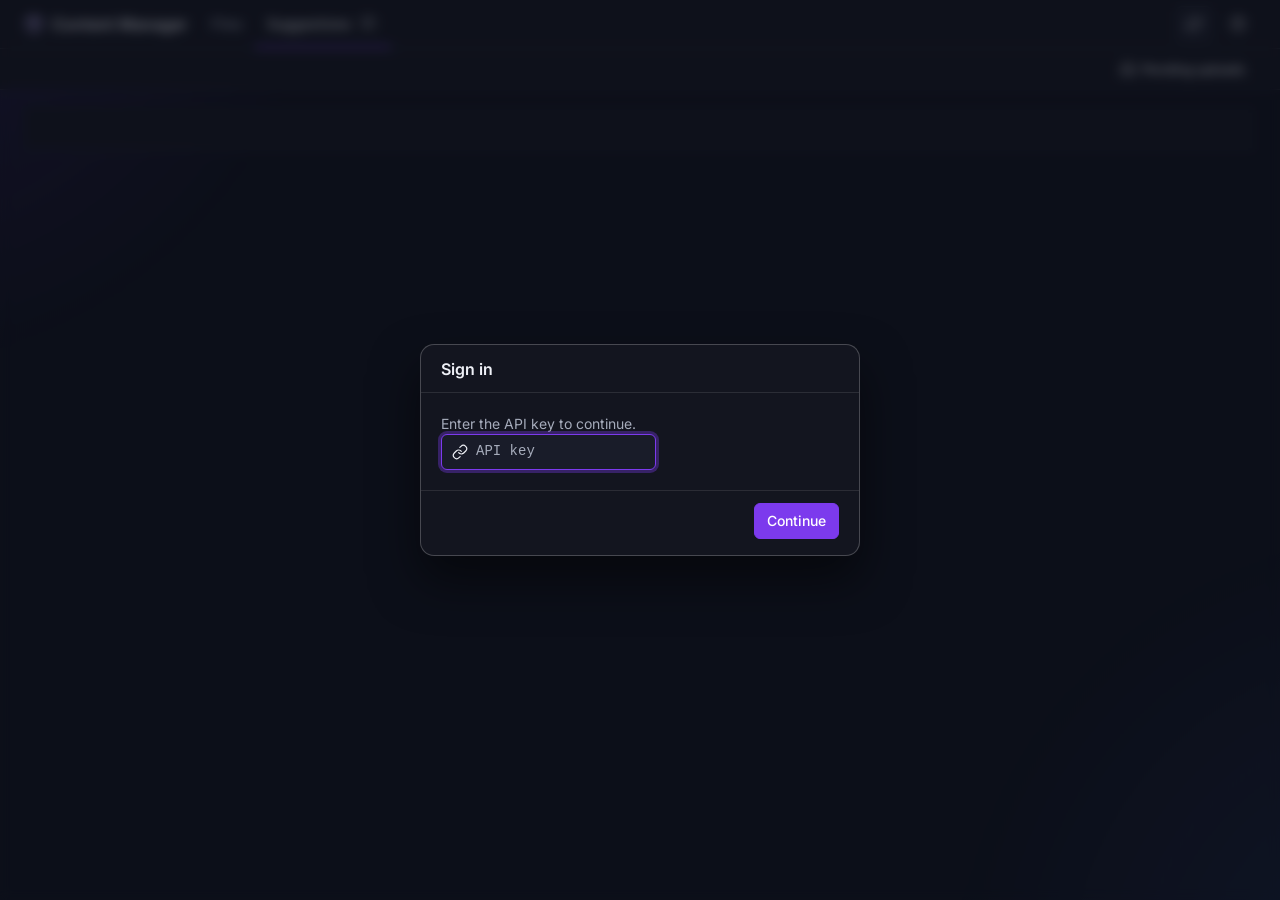
==== commit df9441ae: "Added asset version map." ====
--- a/static/suggestions.html
+++ b/static/suggestions.html
@@ -10,7 +10,24 @@
     <link rel="preconnect" href="https://fonts.googleapis.com">
     <link rel="preconnect" href="https://fonts.gstatic.com" crossorigin>
     <link href="https://fonts.googleapis.com/css2?family=Inter:wght@400;500;600&display=swap" rel="stylesheet">
-    <link rel="stylesheet" href="style.css">
+    <!-- __ASSET_VERSION__ is replaced by the server with a fingerprint of the static files
+         (see index.html). -->
+    <link rel="stylesheet" href="style.css?v=__ASSET_VERSION__">
+    <script type="importmap">
+    {
+        "imports": {
+            "./js/suggestions.js": "./js/suggestions.js?v=__ASSET_VERSION__",
+            "./js/common.js": "./js/common.js?v=__ASSET_VERSION__",
+            "./js/ui.js": "./js/ui.js?v=__ASSET_VERSION__",
+            "./js/shell.js": "./js/shell.js?v=__ASSET_VERSION__"
+        }
+    }
+    </script>
+    <!-- Fetch every module up front instead of discovering imports one level at a time. -->
+    <link rel="modulepreload" href="js/suggestions.js?v=__ASSET_VERSION__">
+    <link rel="modulepreload" href="js/common.js?v=__ASSET_VERSION__">
+    <link rel="modulepreload" href="js/ui.js?v=__ASSET_VERSION__">
+    <link rel="modulepreload" href="js/shell.js?v=__ASSET_VERSION__">
     <link rel="icon"
         href="data:image/svg+xml,<svg xmlns=%22http://www.w3.org/2000/svg%22 viewBox=%220 0 100 100%22><text y=%22.9em%22 font-size=%2290%22>📥</text></svg>">
 </head>
@@ -105,7 +122,7 @@
         <div class="dialog__actions" id="preview-actions"></div>
     </dialog>
 
-    <script type="module" src="js/suggestions.js"></script>
+    <script type="module" src="js/suggestions.js?v=__ASSET_VERSION__"></script>
 </body>
 
 </html>
--- a/static/style.css
+++ b/static/style.css
@@ -475,6 +475,9 @@
   .tray-row__status { display: flex; gap: 6px; font-size: var(--fs-xs); color: var(--text-muted); font-family: var(--font-mono); overflow: hidden; text-overflow: ellipsis; white-space: nowrap; }
   .tray-row--error .tray-row__status { color: var(--danger-fg); white-space: normal; }
   .tray-row--done .tray-row__status { color: var(--success-fg); }
+  /* Rows whose ID has been copied step back so the ones still to copy stand out. */
+  .tray-row--copied .tray-row__name, .tray-row--copied .tray-row__status { color: var(--text-muted); }
+  .tray-row__copied { height: 18px; padding: 0 6px; }
   .tray-row__actions { display: flex; gap: 4px; }
   .tray-row__bar { position: absolute; left: 0; right: 0; bottom: 0; height: 2px; background: var(--border); overflow: hidden; }
   .tray-row__bar::after { content: ''; position: absolute; inset: 0; width: calc(var(--pct, 0) * 1%); background: var(--accent); transition: width var(--dur-base) var(--ease); }
@@ -484,6 +487,7 @@
   /* ---- data table (viewer) */
   .table-scroll {
     overflow: auto; overscroll-behavior: contain;
+    /* Fallback; viewer.js sets the exact remaining viewport height inline. */
     max-height: calc(100dvh - var(--h-appbar) - var(--h-viewerbar) - 24px);
     border: 1px solid var(--border); border-radius: var(--r-md); background: var(--surface-1);
   }
@@ -563,7 +567,11 @@
   .siterow__end { display: flex; align-items: center; gap: 4px; padding-left: 8px; flex: none; }
 
   /* ---- content */
-  main { padding: 16px 0 96px; }
+  /* Only vertical padding here: the horizontal padding comes from .container. */
+  main { padding-top: 16px; padding-bottom: 96px; }
+  /* While the viewer is open the table (or code block) is the only scroller. */
+  html:has(#viewer:not([hidden])) { overflow: hidden; }
+  main:has(#viewer:not([hidden])) { padding-bottom: 0; }
   #prefix-note { margin-bottom: 16px; }
   .folders { display: flex; flex-wrap: wrap; align-items: center; gap: 6px; margin-bottom: 16px; font-size: var(--fs-sm); color: var(--text-muted); }
   .folders > span:first-child { display: inline-flex; align-items: center; gap: 4px; }
@@ -654,7 +662,8 @@
   /* Controls that fill a clipping scroller (tab rails, table cells) draw their
      focus ring inside the box; the default 2px offset would be clipped away. */
   .sectionbar .tab:focus-visible, .siterail .tab:focus-visible, .siterail .crumb:focus-visible,
-  .statusrow .chip:focus-visible, .table .rownum:focus-visible { outline-offset: -2px; }
+  .statusrow .chip:focus-visible, .table .rownum:focus-visible,
+  .table-scroll:focus-visible, .code:focus-visible { outline-offset: -2px; }
 
   /* ---- responsive: tablet */
   @media (max-width: 900px) {
